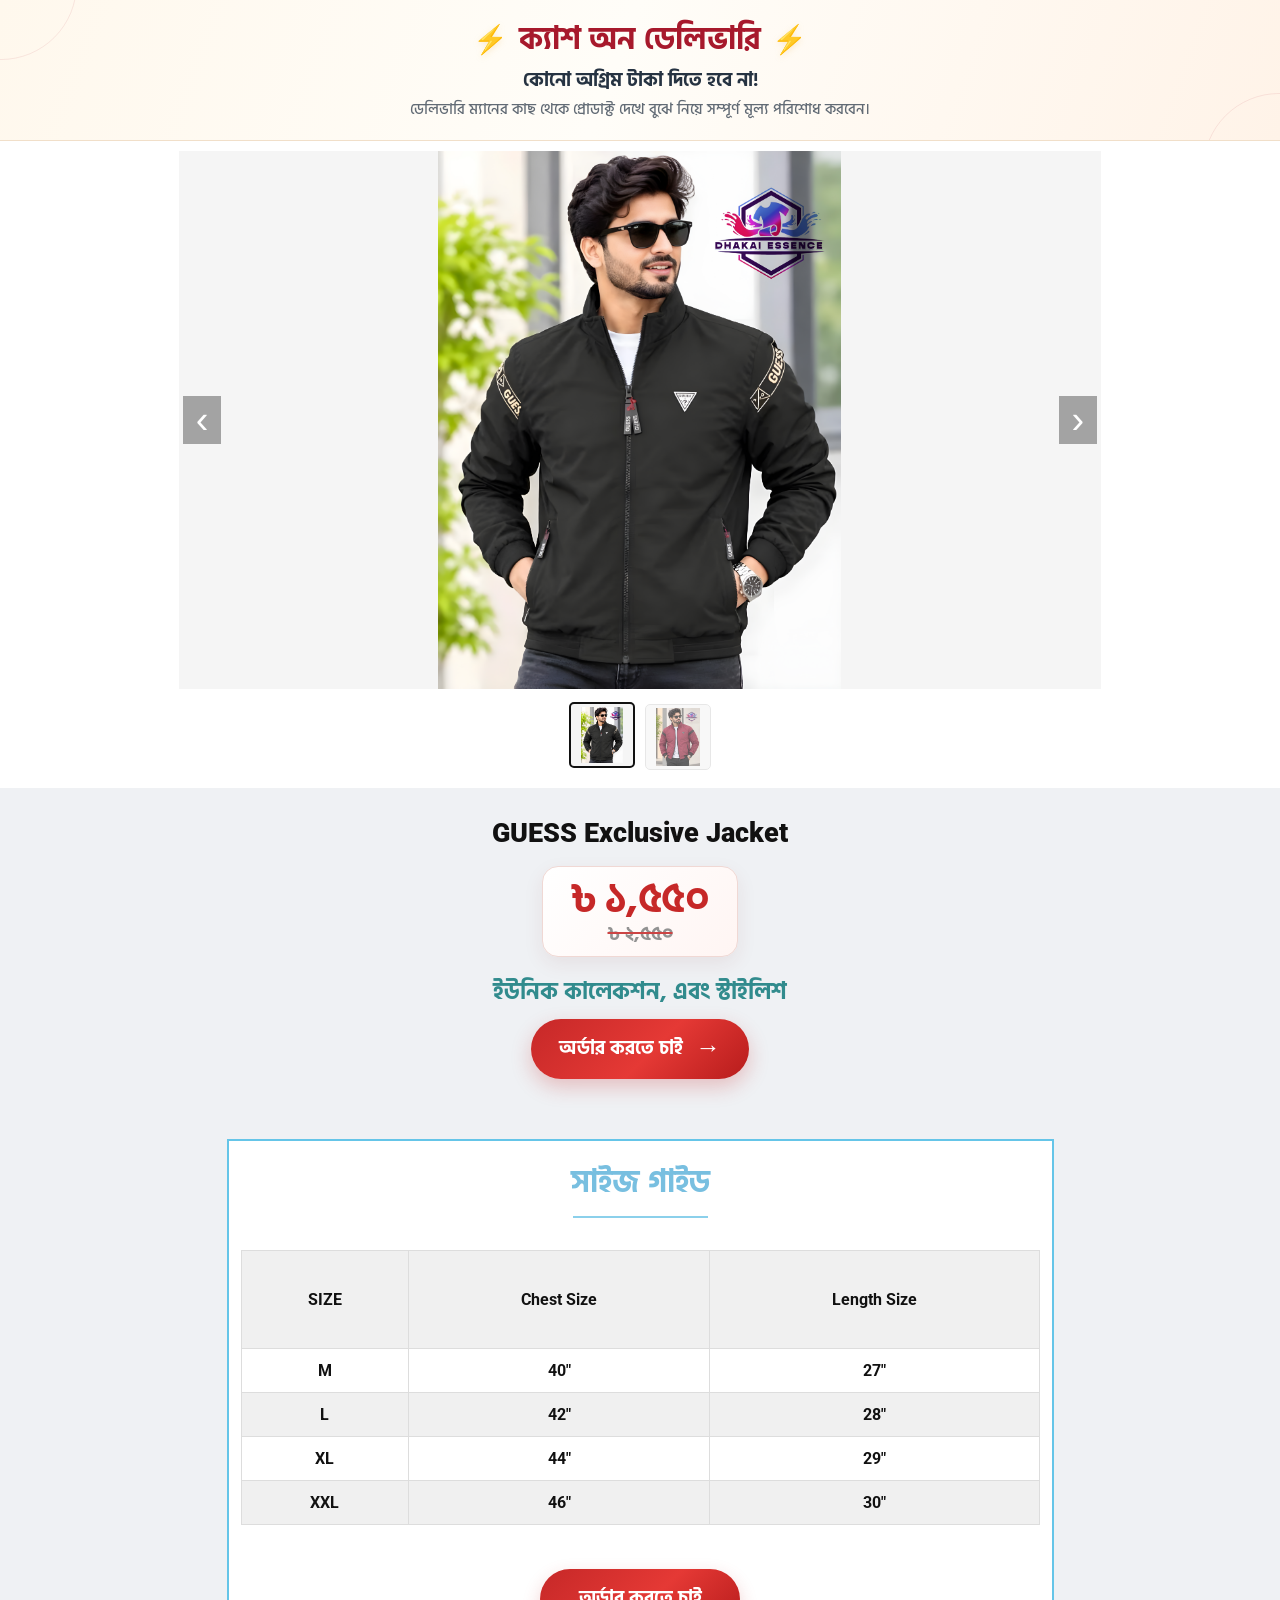
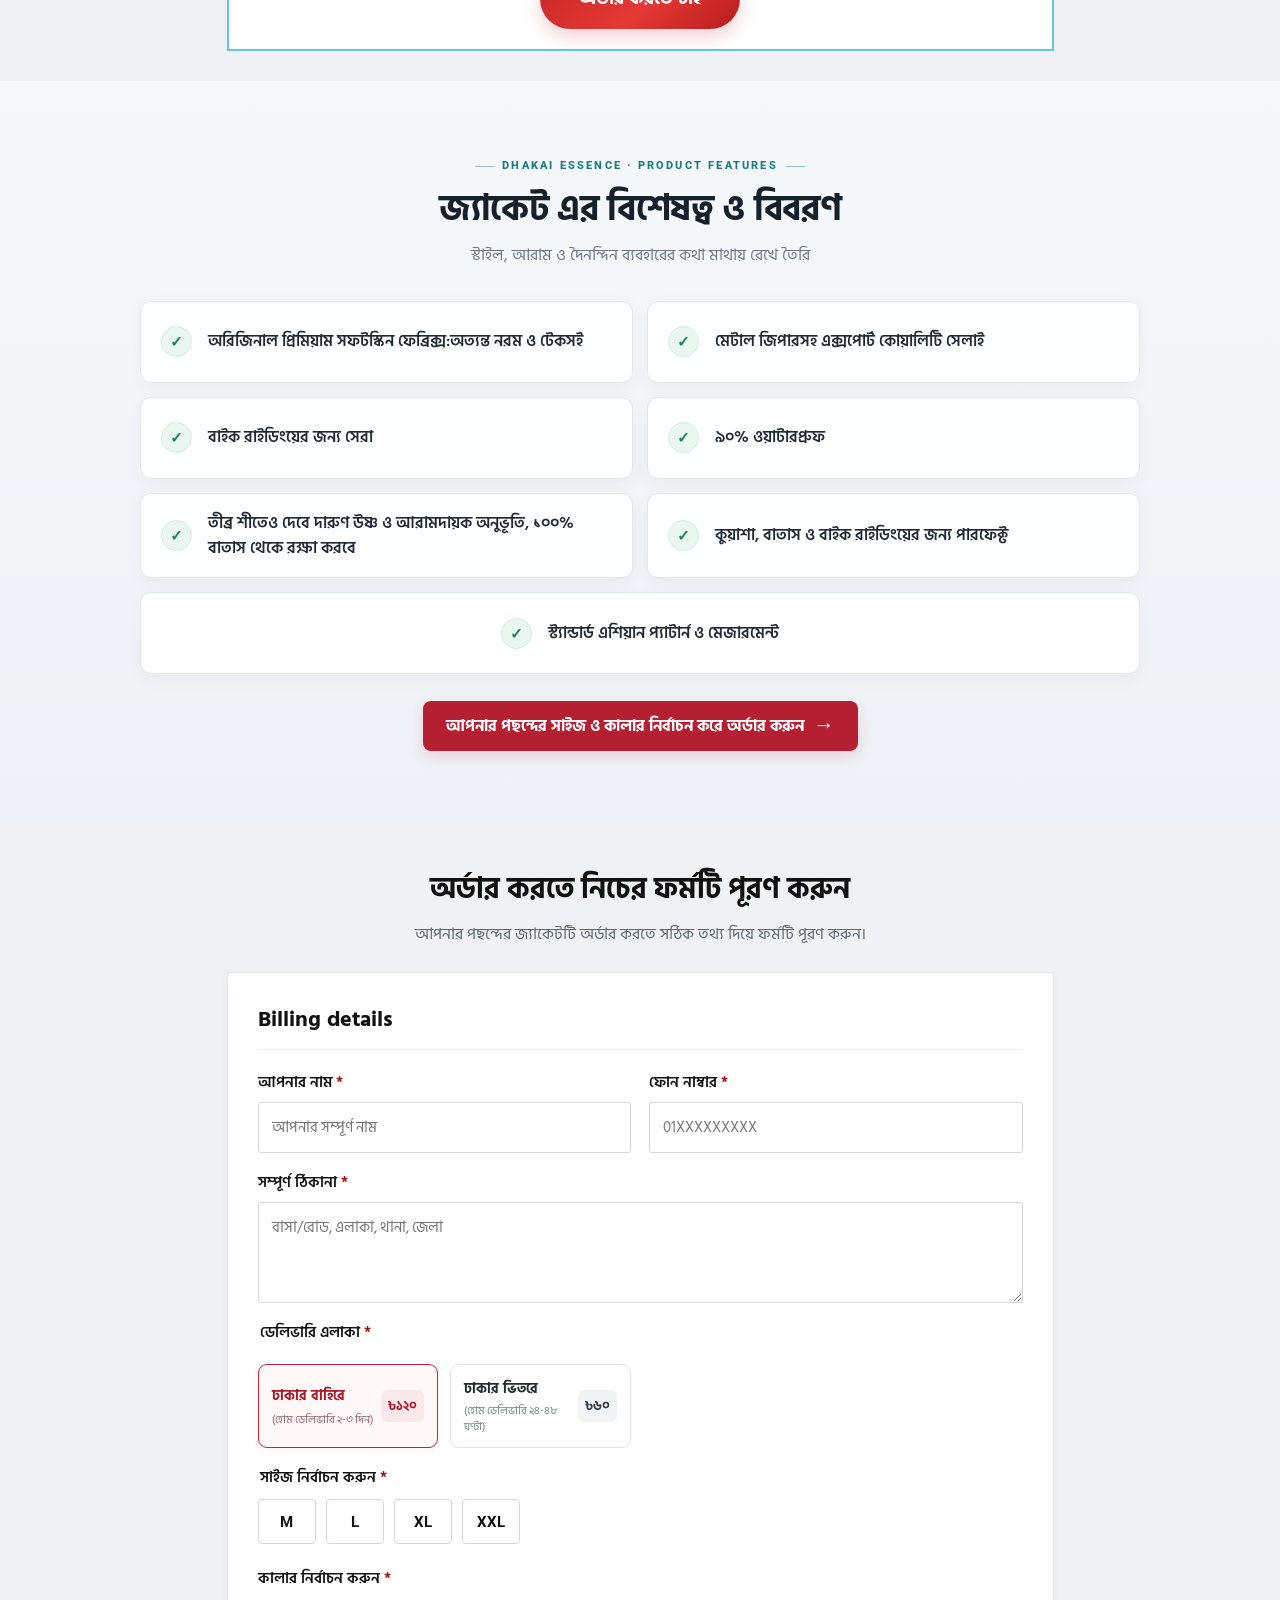
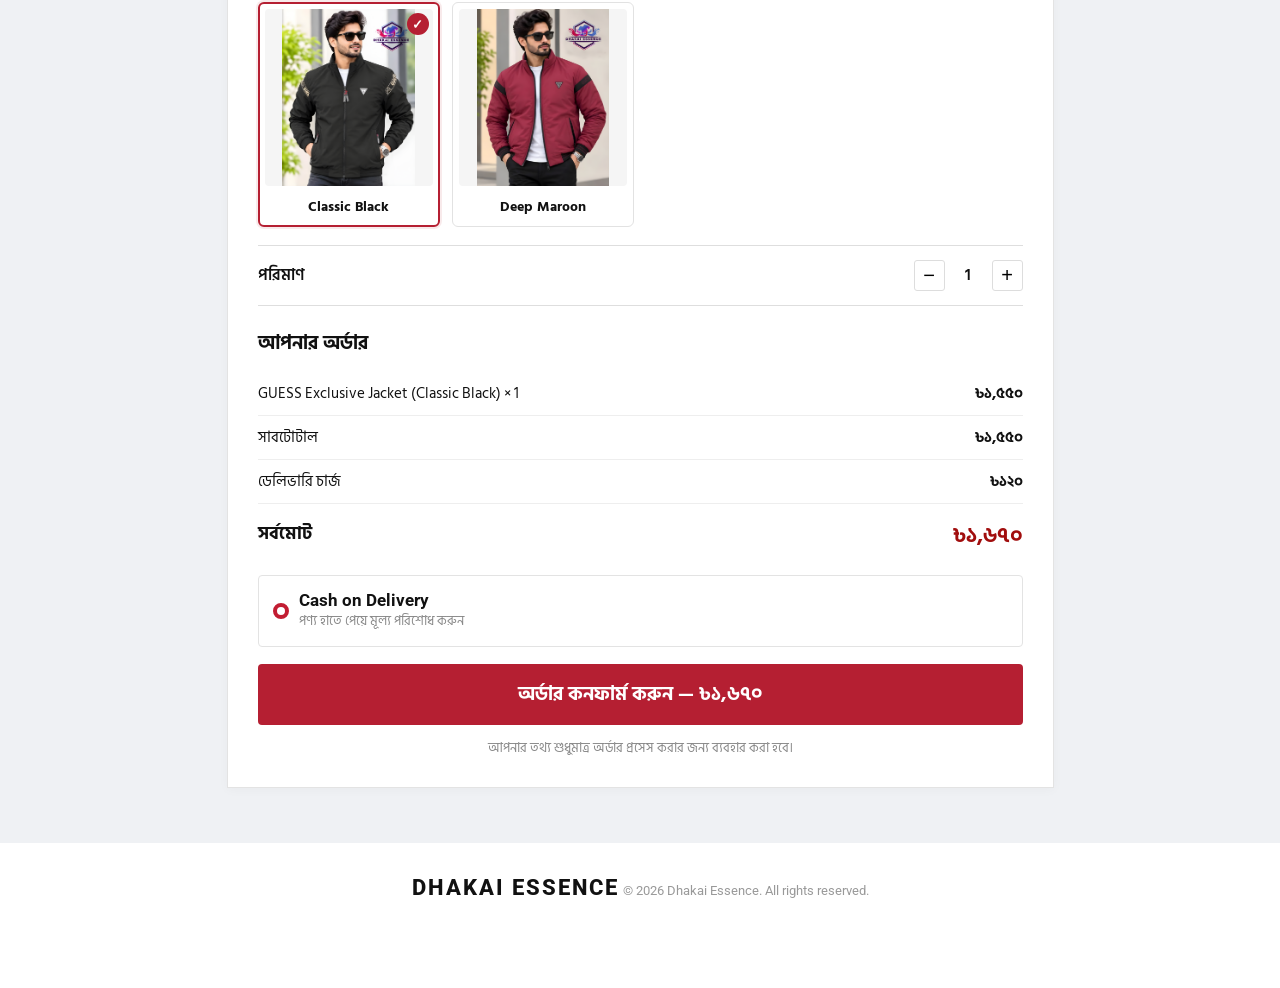
==== index.html @ 130ecc45 "Update index.html" ====
<!doctype html>
<html lang="bn">
<head>
  <meta charset="utf-8" />
  <meta name="viewport" content="width=device-width, initial-scale=1, maximum-scale=1, user-scalable=no, viewport-fit=cover" />
  <meta name="theme-color" content="#ffffff" />
  <meta name="description" content="Shop the Winter Half Zipper Style Jacket from DHAKAI ESSENCE. Stylish, lightweight winter wear with Cash on Delivery across Bangladesh." />
  <meta name="author" content="DHAKAI ESSENCE" />
  <meta name="application-name" content="DHAKAI ESSENCE" />
  <meta property="og:type" content="website" />
  <meta property="og:site_name" content="DHAKAI ESSENCE" />
  <meta property="og:title" content="Winter Jacket | DHAKAI ESSENCE" />
  <meta property="og:description" content="Stylish Winter Half Zipper Jacket — Cash on Delivery Across Bangladesh." />
  <meta property="og:url" content="https://dhakai-essence-jacket-order.vercel.app/" />
  <meta property="og:image" content="https://dhakai-essence-jacket-order.vercel.app/jacket-black.jpg" />
  <meta property="og:image:secure_url" content="https://dhakai-essence-jacket-order.vercel.app/jacket-black.jpg" />
  <meta property="og:image:type" content="image/jpeg" />
  <meta property="og:image:alt" content="DHAKAI ESSENCE Winter Half Zipper Jacket in Classic Black" />
  <meta name="twitter:card" content="summary_large_image" />
  <meta name="twitter:title" content="Winter Jacket | DHAKAI ESSENCE" />
  <meta name="twitter:description" content="Stylish Winter Half Zipper Jacket — Cash on Delivery Across Bangladesh." />
  <meta name="twitter:image" content="https://dhakai-essence-jacket-order.vercel.app/jacket-black.jpg" />
  <title>Winter Jacket | DHAKAI ESSENCE</title>
  <link rel="preconnect" href="https://fonts.googleapis.com" />
  <link rel="preconnect" href="https://fonts.gstatic.com" crossorigin />
  <link rel="stylesheet" href="/styles.css" />
</head>
<body>
  <main class="page-shell">
    <section class="cod-banner" aria-label="ক্যাশ অন ডেলিভারি">
      <div class="cod-banner-inner">
        <div class="cod-banner-title"><span aria-hidden="true">⚡</span><strong>ক্যাশ অন ডেলিভারি</strong><span aria-hidden="true">⚡</span></div>
        <p>কোনো অগ্রিম টাকা দিতে হবে না!</p>
        <p class="cod-banner-description">ডেলিভারি ম্যানের কাছ থেকে প্রোডাক্ট দেখে বুঝে নিয়ে সম্পূর্ণ মূল্য পরিশোধ করবেন।</p>
      </div>
    </section>
    <section class="hero-gallery" aria-label="জ্যাকেটের ছবি">
      <div class="gallery-window">
        <div class="gallery-track" id="gallery-track">
          <figure class="gallery-slide"><img src="/jacket-Classic-Black.png" alt="Classic Black Winter Half Zipper Jacket" /><figcaption>Classic Black</figcaption></figure>
          <figure class="gallery-slide"><img src="/jacket-Deep-Maroon.png" alt="Deep Maroon Winter Half Zipper Jacket" /><figcaption>Deep Maroon</figcaption></figure>
        </div>
        <button class="gallery-arrow prev" id="gallery-prev" type="button" aria-label="আগের ছবি">‹</button>
        <button class="gallery-arrow next" id="gallery-next" type="button" aria-label="পরের ছবি">›</button>
      </div>
      <div class="gallery-dots" id="gallery-dots" aria-label="ছবি নির্বাচন">
        <button type="button" data-slide="1" aria-label="Classic Black ছবি"><img src="/jacket-Classic-Black.png" alt="Classic Black jacket thumbnail"></button>
        <button type="button" data-slide="2" aria-label="Deep Maroon ছবি"><img src="/jacket-Deep-Maroon.png" alt="Deep Maroon jacket thumbnail"></button>
      </div>
    </section>

    <section class="product-title-band">
      <h1>GUESS Exclusive Jacket</h1>
      <div class="price-display" aria-label="প্রতি পিসের মূল্য"><span class="headline-price">৳ ১,৫৫০</span><span class="old-price">৳ ২,৫৫০</span></div>
      <h2>ইউনিক কালেকশন, এবং স্টাইলিশ</h2>
      <a class="reference-button product-order-cta" href="#order">অর্ডার করতে চাই <span aria-hidden="true">→</span></a>
    </section>

    <section class="size-band">
      <div class="size-guide">
        <h2>সাইজ গাইড</h2>
        <div class="table-scroll"><table class="size-table">
          <thead><tr><th>SIZE</th><th>Chest Size</th><th>Length Size</th></tr></thead>
          <tbody><tr><td>M</td><td>40″</td><td>27″</td></tr><tr><td>L</td><td>42″</td><td>28″</td></tr><tr><td>XL</td><td>44″</td><td>29″</td></tr><tr><td>XXL</td><td>46″</td><td>30″</td></tr></tbody>
        </table></div>
        <a class="reference-button" href="#order">অর্ডার করতে চাই</a>
      </div>
    </section>

    <section class="details-band" aria-labelledby="jacket-details-title">
      <div class="details-wrap">
        <div class="details-heading">
          <span class="details-eyebrow">DHAKAI ESSENCE · PRODUCT FEATURES</span>
          <h2 id="jacket-details-title">জ্যাকেট এর বিশেষত্ব ও বিবরণ</h2>
          <p>স্টাইল, আরাম ও দৈনন্দিন ব্যবহারের কথা মাথায় রেখে তৈরি</p>
        </div>
        <div class="details-grid">
          <div class="detail-card"><span class="detail-check">✓</span><span>অরিজিনাল প্রিমিয়াম সফটস্কিন ফেব্রিক্স:অত্যন্ত নরম ও টেকসই</span></div>
          <div class="detail-card"><span class="detail-check">✓</span><span>মেটাল জিপারসহ এক্সপোর্ট কোয়ালিটি সেলাই</span></div>
          <div class="detail-card"><span class="detail-check">✓</span><span>বাইক রাইডিংয়ের জন্য সেরা</span></div>
          <div class="detail-card"><span class="detail-check">✓</span><span>৯০% ওয়াটারপ্রুফ</span></div>
          <div class="detail-card"><span class="detail-check">✓</span><span>তীব্র শীতেও দেবে দারুণ উষ্ণ ও আরামদায়ক অনুভূতি, ১০০% বাতাস থেকে রক্ষা করবে</span></div>
          <div class="detail-card"><span class="detail-check">✓</span><span>কুয়াশা, বাতাস ও বাইক রাইডিংয়ের জন্য পারফেক্ট</span></div>
          <div class="detail-card detail-card-wide"><span class="detail-check">✓</span><span>স্ট্যান্ডার্ড এশিয়ান প্যাটার্ন ও মেজারমেন্ট</span></div>
        </div>
        <a class="details-bottom-note details-order-button" href="#order">আপনার পছন্দের সাইজ ও কালার নির্বাচন করে অর্ডার করুন <span aria-hidden="true">→</span></a>
      </div>
    </section>

    <section class="order-section" id="order">
      <div class="order-heading">
        <h2>অর্ডার করতে নিচের ফর্মটি পূরণ করুন</h2>
        <p>আপনার পছন্দের জ্যাকেটটি অর্ডার করতে সঠিক তথ্য দিয়ে ফর্মটি পূরণ করুন।</p>
      </div>
      <form id="order-form" class="order-card">
        <h3 class="form-title">Billing details</h3>
        <div class="form-grid">
          <label>আপনার নাম <em>*</em><input name="customerName" required autocomplete="name" placeholder="আপনার সম্পূর্ণ নাম" /></label>
          <label>ফোন নাম্বার <em>*</em><input name="phone" required inputmode="tel" autocomplete="tel" pattern="[0-9+()\\- ]{8,20}" placeholder="01XXXXXXXXX" /></label>
          <label class="full">সম্পূর্ণ ঠিকানা <em>*</em><textarea name="address" required rows="3" autocomplete="street-address" placeholder="বাসা/রোড, এলাকা, থানা, জেলা"></textarea></label>
          <fieldset class="shipping-choice-field"><legend>ডেলিভারি এলাকা <em>*</em></legend><div class="shipping-choice-options"><label><input type="radio" name="shipping" value="outside" checked required><span><span class="shipping-option-copy">ঢাকার বাহিরে<small>(হোম ডেলিভারি ২-৩ দিন)</small></span><b>৳১২০</b></span></label><label><input type="radio" name="shipping" value="inside"><span><span class="shipping-option-copy">ঢাকার ভিতরে<small>(হোম ডেলিভারি ২৪-৪৮ ঘণ্টা)</small></span><b>৳৬০</b></span></label></div></fieldset>
          <fieldset class="size-choice-field"><legend>সাইজ নির্বাচন করুন <em>*</em></legend><div class="size-choice-options"><label><input type="radio" name="size" value="M" required><span>M</span></label><label><input type="radio" name="size" value="L"><span>L</span></label><label><input type="radio" name="size" value="XL"><span>XL</span></label><label><input type="radio" name="size" value="XXL"><span>XXL</span></label></div></fieldset>
        </div>
        <div class="color-picker">
          <div class="field-title">কালার নির্বাচন করুন <em>*</em></div>
          <div class="color-options color-image-options">
            <label class="color-option"><input type="radio" name="color" value="Black" checked /><span class="color-image"><img src="/jacket-Classic-Black.png" alt="Classic Black jacket"></span><b>Classic Black</b></label>
            <label class="color-option"><input type="radio" name="color" value="Red" /><span class="color-image"><img src="/jacket-Deep-Maroon.png" alt="Deep Maroon jacket"></span><b>Deep Maroon</b></label>
          </div>
        </div>
        <div class="quantity-row"><span>পরিমাণ</span><div class="quantity-control"><button type="button" id="minus" aria-label="কমিয়ে দিন">−</button><output id="quantity">1</output><button type="button" id="plus" aria-label="বাড়িয়ে দিন">+</button></div></div>
        <div class="summary">
          <h3>আপনার অর্ডার</h3>
          <div class="summary-row"><span id="summary-product">GUESS Exclusive Jacket (Classic Black) × 1</span><b id="subtotal">৳১,৫৫০</b></div>
          <div class="summary-row"><span>সাবটোটাল</span><b id="subtotal2">৳১,৫৫০</b></div>
          <div class="summary-row"><span>ডেলিভারি চার্জ</span><b id="shipping-cost">৳১২০</b></div>
          <div class="summary-row total"><span>সর্বমোট</span><b id="total">৳১,৬৭০</b></div>
        </div>
        <div class="payment-choice"><span class="radio-dot"></span><div><b>Cash on Delivery</b><small>পণ্য হাতে পেয়ে মূল্য পরিশোধ করুন</small></div></div>
        <button class="submit-button" type="submit" id="submit-button">অর্ডার কনফার্ম করুন — ৳১,৬৭০</button>
        <p class="form-footnote">আপনার তথ্য শুধুমাত্র অর্ডার প্রসেস করার জন্য ব্যবহার করা হবে।</p>
        <div id="form-message" class="form-message" role="status" aria-live="polite"></div>
      </form>
    </section>
    <footer><b>DHAKAI ESSENCE</b> <small>© <span id="year"></span> Dhakai Essence. All rights reserved.</small></footer>
  </main>
  <script src="/script.js" defer></script>
</body>
</html>
---- styles.css ----
@import url('https://fonts.googleapis.com/css2?family=Hind+Siliguri:wght@400;500;600;700;800&family=Noto+Sans+Bengali:wght@400;500;600;700&family=Roboto:wght@400;500;700;900&display=swap');
:root{--ink:#111;--muted:#5f6872;--red:#a10e0e;--green:#5dcc70;--blue:#65c5e8;--gray:#eff1f4;--line:#dedede}
*{box-sizing:border-box}
html{scroll-behavior:smooth;scroll-padding-top:20px}
body{margin:0;color:var(--ink);background:#fff;font-family:'Hind Siliguri',Arial,sans-serif}
.page-shell{width:100%;max-width:1635px;margin:0 auto}
.hero-gallery{background:#fff;padding:10px 14% 18px}
.gallery-window{position:relative;overflow:hidden;width:100%;height:min(42vw,570px);min-height:340px}
.gallery-track{display:flex;width:200%;height:100%;transition:transform .45s ease;will-change:transform}
.gallery-slide{position:relative;flex:0 0 50%;height:100%;margin:0;padding:0 1px;overflow:hidden}
.gallery-slide img{width:100%;height:100%;display:block;object-fit:cover;object-position:center 22%;border:1px solid #d7d7d7}
.gallery-slide figcaption{position:absolute;left:10px;bottom:10px;background:#0008;color:#fff;padding:3px 8px;border-radius:2px;font:12px Arial,sans-serif;opacity:0;transition:opacity .2s}
.gallery-slide:hover figcaption{opacity:1}
.gallery-arrow{position:absolute;top:50%;transform:translateY(-50%);width:38px;height:48px;border:0;background:#0005;color:#fff;font:38px/1 Arial;cursor:pointer;z-index:2}
.gallery-arrow.prev{left:4px}.gallery-arrow.next{right:4px}
.gallery-dots{display:flex;justify-content:center;gap:10px;padding:15px 0 0}
.gallery-dots button{width:66px;height:66px;padding:3px;border:1px solid #ddd;border-radius:5px;background:#fff;cursor:pointer;overflow:hidden;opacity:.68;transition:opacity .2s,border-color .2s,transform .2s}
.gallery-dots button img{width:100%;height:100%;display:block;object-fit:cover;object-position:center 22%;border-radius:3px}
.gallery-dots button.active{opacity:1;border:2px solid #111;transform:translateY(-2px)}
.product-title-band{background:#eff1f4;text-align:center;padding:28px 18px 30px}
.product-title-band h1{font:900 clamp(25px,2.1vw,34px)/1.3 Roboto,'Hind Siliguri',sans-serif;margin:0 0 3px}
.headline-price{font-size:clamp(27px,2.4vw,36px);font-weight:800;color:var(--red);line-height:1.35;margin:0}
.price-display{display:inline-flex;align-items:center;justify-content:center;gap:clamp(12px,2vw,22px);margin:12px auto 16px;padding:10px 22px;background:linear-gradient(135deg,#fff 0%,#fff5f3 100%);border:1px solid #f0d8d4;border-radius:16px;box-shadow:0 7px 20px rgba(130,35,35,.08)}.old-price{font-size:clamp(19px,1.8vw,25px);font-weight:700;color:#929292;text-decoration:line-through;text-decoration-thickness:2px;text-decoration-color:#c44}.headline-price{margin:0;font-size:clamp(32px,3vw,43px);font-weight:900;letter-spacing:-.5px;color:#c62828;line-height:1.15}.product-order-cta{gap:12px;min-width:230px;min-height:62px;padding:14px 30px;border-radius:999px;background:linear-gradient(135deg,#087f48 0%,#13a05d 55%,#087f48 100%);box-shadow:0 8px 18px rgba(8,127,72,.25);font-size:20px;font-weight:800;letter-spacing:.1px;transition:transform .2s ease,box-shadow .2s ease,filter .2s ease}.product-order-cta span{font-size:25px;line-height:1;transition:transform .2s ease}.product-order-cta:hover{background:linear-gradient(135deg,#06683b 0%,#0b8d50 100%);transform:translateY(-3px);box-shadow:0 12px 24px rgba(8,127,72,.32);filter:saturate(1.08)}.product-order-cta:hover span{transform:translateX(4px)}.product-order-cta:focus-visible{outline:3px solid #f4b942;outline-offset:4px}
.product-title-band h2{font-size:23px;color:#318b8d;margin:0 0 8px;font-weight:700}
.product-subtitle{font:700 21px Roboto,Arial,sans-serif;color:#318b8d;margin:0 0 25px}
.reference-button{display:inline-flex;align-items:center;justify-content:center;min-width:200px;min-height:60px;padding:12px 28px;background:var(--green);color:#fff;text-decoration:none;border-radius:5px;font-size:19px;font-weight:700;transition:background .2s}
.reference-button:hover{background:#42b85b}
.features-band{text-align:center;background:#fff;padding:23px 18px 54px;min-height:275px}
.features-band h2{font:700 19px Roboto,'Hind Siliguri',sans-serif;color:#12608d;margin:0 0 75px}
.feature-copy{font:700 18px/1.75 Roboto,'Hind Siliguri',sans-serif;color:#46566a}
.feature-copy p{margin:0}
.size-band{background:#eff1f4;padding:30px 18px}
.size-guide{max-width:827px;margin:0 auto;background:#fff;border:2px solid var(--blue);padding:16px 12px 20px;text-align:center}
.size-guide h2,.details-band>h2{font-size:31px;color:#78bfe0;text-align:center;margin:0 0 32px;font-weight:800}
.size-guide h2:after{content:"";display:block;width:135px;height:2px;background:#8bd0eb;margin:8px auto 0}
.table-scroll{width:100%;overflow-x:auto}
.size-table{width:100%;border-collapse:collapse;text-align:left;font:700 16px Roboto,Arial,sans-serif}
.size-table th{text-align:center;background:#f0f0f0;height:98px}
.size-table td,.size-table th{border:1px solid #ddd;padding:12px 9px}
.size-table tbody tr:nth-child(even){background:#f0f0f0}
.size-guide .reference-button{margin-top:44px}
.details-band{background:#eff1f4;padding:70px 18px 60px}
.details-band>h2{margin-bottom:28px}
.details-content{max-width:820px;margin:auto;background:#fff;padding:25px 30px;font-size:17px;line-height:1.9}
.detail-line{padding:5px 0;border-bottom:1px solid #eee}
.details-content p{margin:18px 0 0}
.order-section{background:#eff1f4;padding:45px 18px 55px}
.order-heading{text-align:center;max-width:800px;margin:0 auto 25px}
.order-heading h2{font-size:29px;margin:0 0 8px}
.order-heading p{font-size:16px;color:#5d6875;margin:0}
.order-card{max-width:827px;margin:auto;background:#fff;border:1px solid #e3e3e3;padding:28px 30px;box-shadow:0 2px 10px #00000008}
.form-title{font-size:22px;margin:0 0 20px;border-bottom:1px solid #eee;padding-bottom:12px}
.form-grid{display:grid;grid-template-columns:1fr 1fr;gap:17px 18px}
.form-grid label{font-size:15px;font-weight:600}
.form-grid em,.field-title em{color:var(--red);font-style:normal}
.form-grid input,.form-grid textarea,.form-grid select{display:block;width:100%;margin-top:7px;border:1px solid #d6d6d6;border-radius:3px;padding:12px 13px;font:15px 'Hind Siliguri',sans-serif;background:#fff;color:#222;outline:none}
.form-grid input:focus,.form-grid textarea:focus,.form-grid select:focus{border-color:#66bfe1;box-shadow:0 0 0 3px #65c5e820}
.form-grid .full{grid-column:1/-1}
.color-picker{margin:22px 0 18px}.field-title{font-weight:600;font-size:15px;margin-bottom:11px}
.color-options{display:grid;grid-template-columns:repeat(4,minmax(0,1fr));gap:12px}
.color-option{position:relative;display:flex;flex-direction:column;align-items:stretch;gap:7px;padding:6px;border:1px solid #e2e2e2;border-radius:6px;background:#fff;font-size:14px;cursor:pointer;text-align:center;transition:border-color .2s,box-shadow .2s}
.color-option input{position:absolute;opacity:0;pointer-events:none}
.color-image{display:block;width:100%;aspect-ratio:1/1.05;overflow:hidden;border-radius:4px;background:#f4f4f4}
.color-image img{width:100%;height:100%;display:block;object-fit:cover;object-position:center 22%}
.color-option b{font-size:14px;padding:2px 0}
.color-option:has(input:checked){border:2px solid #b51f32;padding:5px;box-shadow:0 0 0 2px #b51f3218}
.color-option:has(input:checked):after{content:"✓";position:absolute;top:9px;right:9px;width:22px;height:22px;border-radius:50%;display:grid;place-items:center;background:#b51f32;color:#fff;font:700 13px Arial}
.quantity-row{display:flex;align-items:center;justify-content:space-between;border-top:1px solid var(--line);border-bottom:1px solid var(--line);padding:14px 0;font-weight:600}
.quantity-control{display:flex;align-items:center;gap:16px}.quantity-control button{width:31px;height:31px;border:1px solid #ddd;border-radius:3px;background:#fff;font-size:20px;cursor:pointer}.quantity-control output{min-width:15px;text-align:center}
.summary{margin-top:22px}.summary h3{font-size:19px;margin:0 0 13px}.summary-row{display:flex;justify-content:space-between;gap:14px;padding:9px 0;border-bottom:1px solid #eee;font-size:15px}.summary-row b{white-space:nowrap}.summary-row.total{font-size:18px;font-weight:700;border:0;padding-top:15px}.summary-row.total b{color:var(--red);font-size:21px}
.payment-choice{display:flex;gap:10px;align-items:center;border:1px solid #e3e3e3;border-radius:4px;padding:14px;margin:13px 0 17px}.radio-dot{width:16px;height:16px;border:4px solid #c21d32;border-radius:50%}.payment-choice b,.payment-choice small{display:block}.payment-choice b{font:700 17px Roboto,Arial,sans-serif}.payment-choice small{color:#888;font-size:13px}
.submit-button{width:100%;background:#b51f32;color:#fff;border:0;border-radius:4px;padding:15px 20px;font:700 19px 'Hind Siliguri',sans-serif;cursor:pointer}.submit-button:hover{background:#97182a}.submit-button:disabled{opacity:.65;cursor:wait}
.form-footnote{text-align:center;color:#888;font-size:13px;margin:12px 0 0}
.form-message{display:none;padding:12px;border-radius:4px;margin-top:14px;font-size:15px}.form-message.show{display:block}.form-message.success{background:#eaf7ef;color:#176c3b}.form-message.error{background:#fff0f0;color:#a51c2b}
footer{text-align:center;padding:32px 15px 85px;background:#fff}footer>b{font:800 22px Roboto,Arial,sans-serif;letter-spacing:2px}footer p{margin:7px 0;color:#777;font-size:18px}footer small{color:#999;font:13px Roboto,Arial,sans-serif}
.mobile-order-bar{display:none}
@media(max-width:760px){
 .hero-gallery{padding:8px 0 12px}.gallery-track{width:200%}.gallery-slide{flex-basis:50%;padding:0}.gallery-window{height:118vw;min-height:0;max-height:620px}.gallery-slide img{object-position:center 20%}.gallery-arrow{width:32px;height:42px;font-size:32px}
 .product-title-band{padding:24px 13px 27px}.product-title-band h1{font-size:25px}.headline-price{font-size:29px}.product-title-band h2{font-size:20px}.product-subtitle{font-size:19px;margin-bottom:20px}.reference-button{min-width:185px;min-height:55px;font-size:18px}
 .features-band{padding:22px 14px 38px;min-height:235px}.features-band h2{font-size:17px;margin-bottom:58px}.feature-copy{font-size:16px}
 .size-band{padding:24px 12px}.size-guide{padding:15px 8px 18px}.size-guide h2,.details-band>h2{font-size:27px;margin-bottom:25px}.size-table{font-size:14px}.size-table th{height:75px}.size-table td,.size-table th{padding:11px 8px}
 .size-guide .reference-button{margin-top:30px}.details-band{padding:42px 13px}.details-content{padding:18px 16px;font-size:15px}
 .order-section{padding:36px 13px 45px}.order-heading h2{font-size:24px}.order-card{padding:20px 15px}.form-grid{grid-template-columns:1fr;gap:14px}.form-grid .full{grid-column:auto}.color-options{gap:12px 14px}
 .mobile-order-bar{position:fixed;z-index:10;bottom:0;left:0;right:0;display:flex;justify-content:space-between;align-items:center;gap:10px;background:#b51f32;color:#fff;text-decoration:none;padding:8px 14px;font-size:14px;line-height:1.35;font-weight:700;box-shadow:0 -3px 12px #0000001a}.mobile-order-bar strong{font:700 14px Roboto,Arial,sans-serif;white-space:nowrap}
}

/* Restored jacket details feature-card design */
.details-band{background:#f1f3f6;padding:62px 18px 66px}
.details-wrap{max-width:900px;margin:0 auto}
.details-heading{text-align:center;margin:0 auto 30px}
.details-eyebrow{display:inline-block;color:#318b8d;font:700 11px/1.4 Roboto,Arial,sans-serif;letter-spacing:2px;margin-bottom:9px}
.details-heading>h2{font-size:clamp(27px,3vw,34px);line-height:1.25;color:#222;margin:0 0 8px;font-weight:800}
.details-heading>p{color:#75808b;font-size:15px;margin:0}
.details-grid{display:grid;grid-template-columns:repeat(2,minmax(0,1fr));gap:13px}
.detail-card{display:flex;align-items:center;gap:13px;min-height:68px;background:#fff;border:1px solid #e5e9ed;border-radius:7px;padding:15px 17px;box-shadow:0 4px 14px #1b29330a;font-size:16px;font-weight:600;line-height:1.5;transition:transform .2s ease,box-shadow .2s ease}
.detail-card:hover{transform:translateY(-2px);box-shadow:0 7px 18px #1b293315}
.detail-check{flex:0 0 27px;width:27px;height:27px;display:inline-flex;align-items:center;justify-content:center;border-radius:50%;background:#e7f6ee;color:#23965b;font:700 15px Arial,sans-serif}
.detail-card-wide{grid-column:1/-1}
.details-bottom-note{text-align:center;color:#318b8d;font-size:14px;font-weight:600;margin:25px 0 0}
@media(max-width:760px){
 .details-band{padding:42px 14px 48px}
 .details-heading{margin-bottom:22px}
 .details-heading>p{font-size:14px}
 .details-grid{grid-template-columns:1fr;gap:10px}
 .detail-card{min-height:60px;padding:13px 14px;font-size:15px}
 .detail-card-wide{grid-column:auto}
 .details-bottom-note{font-size:13px;margin-top:19px}
}

/* Product size selector cards */
.size-choice-field{grid-column:1/-1;min-width:0;margin:0;padding:0;border:0}
.size-choice-field legend{font-size:15px;font-weight:600;margin-bottom:9px}
.size-choice-field em{color:var(--red);font-style:normal}
.size-choice-options{display:flex;flex-wrap:wrap;gap:10px}
.size-choice-options label{cursor:pointer}
.size-choice-options input{position:absolute;opacity:0;pointer-events:none}
.size-choice-options span{display:grid;place-items:center;min-width:58px;height:45px;padding:0 13px;border:1px solid #d8d8d8;border-radius:4px;background:#fff;font:700 15px Roboto,Arial,sans-serif;transition:.2s}
.size-choice-options input:checked+span{border:2px solid #b51f32;background:#fff7f7;color:#a7192c}
.size-choice-options input:focus-visible+span{outline:3px solid #65c5e855;outline-offset:2px}
@media(max-width:760px){.size-choice-field{grid-column:auto}.size-choice-options span{min-width:55px;height:43px}}


/* Show complete product photos without cropping */
.gallery-window{background:#f5f5f5}
.gallery-slide{background:#f5f5f5}
.gallery-slide img{object-fit:contain;object-position:center;border:0}
.gallery-dots button{background:#f5f5f5}
.gallery-dots button img{object-fit:contain;object-position:center}
.color-image{background:#f5f5f5}
.color-image img{object-fit:contain;object-position:center}


/* Center all product/design copy while keeping the order form layout unchanged */
.features-band,
.features-band h2,
.feature-copy,
.feature-copy p,
.size-guide,
.size-guide h2,
.size-table th,
.size-table td,
.details-heading,
.details-heading > h2,
.details-heading > p,
.detail-card,
.details-bottom-note,
footer {
  text-align: center;
}
.detail-card {
  justify-content: center;
}


/* Order call-to-action in the product details section */
.details-order-button{
  display:flex;
  align-items:center;
  justify-content:center;
  gap:10px;
  width:max-content;
  max-width:100%;
  margin:25px auto 0;
  padding:14px 25px;
  border-radius:6px;
  background:#b51f32;
  color:#fff;
  text-decoration:none;
  font-size:16px;
  font-weight:700;
  line-height:1.5;
  box-shadow:0 4px 12px #b51f3228;
  transition:background .2s ease,transform .2s ease,box-shadow .2s ease;
}
.details-order-button:hover{
  background:#97182a;
  color:#fff;
  transform:translateY(-2px);
  box-shadow:0 7px 16px #b51f3233;
}
.details-order-button:focus-visible{
  outline:3px solid #65c5e8;
  outline-offset:3px;
}
.details-order-button span{font-size:21px;line-height:1}
@media(max-width:760px){
  .details-order-button{width:100%;padding:13px 15px;font-size:15px}
}


/* Improve readability of Bengali delivery-area options and shipping prices */
.form-grid select[name="shipping"],
.form-grid select[name="shipping"] option {
  font-family: 'Noto Sans Bengali', 'Hind Siliguri', sans-serif;
  font-size: 16px;
  font-weight: 600;
  font-variant-numeric: lining-nums;
}

/* Responsive layout hardening: phones, small phones, tablets and desktops */
img, video, svg { max-width:100%; }
.page-shell, main, section, .order-card, .size-guide, .details-wrap { min-width:0; }
body { overflow-x:hidden; }
button, input, textarea, select { max-width:100%; }
.form-grid input, .form-grid textarea, .form-grid select { min-width:0; }
.details-order-button { box-sizing:border-box; white-space:normal; overflow-wrap:anywhere; }
.summary-row > span { min-width:0; overflow-wrap:anywhere; }
.summary-row > b { flex:0 0 auto; }
.mobile-order-bar { box-sizing:border-box; padding-bottom:calc(8px + env(safe-area-inset-bottom, 0px)); }

@media (max-width:760px) {
  .hero-gallery { padding:6px 0 10px; }
  .gallery-window { height:clamp(260px, 105vw, 560px); max-height:none; }
  .gallery-slide img { width:100%; height:100%; object-fit:contain; }
  .gallery-dots { gap:8px; padding-top:10px; }
  .gallery-dots button { width:clamp(48px, 14vw, 62px); height:clamp(48px, 14vw, 62px); }
  .product-title-band { padding:clamp(18px, 5vw, 26px) 14px; }
  .product-title-band h1 { font-size:clamp(21px, 6vw, 27px); overflow-wrap:anywhere; }
  .headline-price { font-size:clamp(25px, 7vw, 31px); }
  .product-title-band h2 { font-size:clamp(17px, 4.8vw, 21px); }
  .product-subtitle { font-size:clamp(16px, 4.5vw, 20px); }
  .reference-button { min-width:0; min-height:48px; max-width:100%; padding:11px 20px; font-size:16px; }
  .features-band { min-height:0; padding:22px 14px 34px; }
  .features-band h2 { margin-bottom:30px; }
  .size-band { padding:20px 10px; }
  .size-guide { width:100%; padding:14px 8px 17px; }
  .size-table { min-width:0; font-size:clamp(12px, 3.5vw, 14px); }
  .size-table th { height:auto; }
  .size-table td, .size-table th { padding:10px 5px; overflow-wrap:anywhere; }
  .details-band { padding:36px 12px 42px; }
  .details-grid { grid-template-columns:minmax(0, 1fr); }
  .detail-card { min-width:0; padding:12px; font-size:14px; overflow-wrap:anywhere; }
  .order-section { padding:30px 10px 42px; }
  .order-heading { padding:0 5px; }
  .order-heading h2 { font-size:clamp(20px, 5.5vw, 25px); line-height:1.4; }
  .order-heading p { font-size:14px; line-height:1.6; }
  .order-card { width:100%; padding:18px 13px; }
  .form-grid { grid-template-columns:minmax(0, 1fr); }
  .form-grid .full, .size-choice-field { grid-column:1 / -1; }
  .color-options { grid-template-columns:repeat(2, minmax(0, 1fr)); gap:10px; }
  .color-option { min-width:0; }
  .color-option b { overflow-wrap:anywhere; }
  .summary-row { gap:8px; font-size:14px; }
  .summary-row.total { font-size:16px; }
  .summary-row.total b { font-size:19px; }
  .submit-button { padding:13px 10px; font-size:17px; }
  footer { padding:26px 12px calc(82px + env(safe-area-inset-bottom, 0px)); }
  .mobile-order-bar { min-height:46px; gap:8px; padding-left:12px; padding-right:12px; font-size:14px; }
}

@media (max-width:380px) {
  .gallery-window { height:100vw; min-height:250px; }
  .gallery-arrow { width:28px; height:38px; font-size:28px; }
  .gallery-dots { gap:6px; }
  .gallery-dots button { width:50px; height:50px; }
  .product-title-band h1 { font-size:21px; }
  .headline-price { font-size:25px; }
  .features-band h2 { font-size:16px; margin-bottom:24px; }
  .feature-copy { font-size:14px; }
  .size-guide h2, .details-band > h2 { font-size:23px; }
  .order-card { padding:16px 11px; }
  .summary-row { font-size:13px; }
  .summary-row.total b { font-size:17px; }
  .mobile-order-bar { font-size:13px; padding-left:10px; padding-right:10px; }
  .mobile-order-bar strong { font-size:13px; }
}

@media (min-width:761px) and (max-width:1024px) {
  .hero-gallery { padding-left:7%; padding-right:7%; }
  .gallery-window { height:48vw; min-height:320px; }
  .order-card, .size-guide { width:min(100%, 827px); }
}

/* Final mobile sticky CTA: compact, centered and proportional */
@media (max-width:760px) {
  .mobile-order-bar {
    left:0 !important;
    right:0 !important;
    bottom:0 !important;
    width:100% !important;
    min-height:0 !important;
    display:flex !important;
    flex-direction:row !important;
    justify-content:center !important;
    align-items:center !important;
    gap:9px !important;
    padding:9px 12px calc(9px + env(safe-area-inset-bottom, 0px)) !important;
    border:0 !important;
    border-radius:0 !important;
    font-size:15px !important;
    line-height:1.25 !important;
    white-space:nowrap !important;
    box-sizing:border-box !important;
  }
  .mobile-order-bar strong {
    display:inline-block !important;
    margin:0 !important;
    padding:0 !important;
    font-size:15px !important;
    line-height:1.25 !important;
    white-space:nowrap !important;
  }
}
@media (max-width:360px) {
  .mobile-order-bar { gap:7px !important; font-size:14px !important; padding-left:8px !important; padding-right:8px !important; }
  .mobile-order-bar strong { font-size:14px !important; }
}

/* Mobile CTA link itself: compact floating button, not a full-width bar */
@media (max-width:760px) {
  a.mobile-order-bar {
    position:fixed !important;
    z-index:1000 !important;
    left:50% !important;
    right:auto !important;
    bottom:calc(12px + env(safe-area-inset-bottom, 0px)) !important;
    transform:translateX(-50%) !important;
    display:inline-flex !important;
    flex-direction:row !important;
    align-items:center !important;
    justify-content:center !important;
    width:max-content !important;
    max-width:calc(100vw - 28px) !important;
    min-height:0 !important;
    height:auto !important;
    gap:8px !important;
    padding:9px 17px !important;
    margin:0 !important;
    border:1px solid #8f1728 !important;
    border-radius:7px !important;
    background:#b51f32 !important;
    color:#fff !important;
    font-family:'Hind Siliguri',sans-serif !important;
    font-size:15px !important;
    font-weight:700 !important;
    line-height:1.25 !important;
    text-align:center !important;
    text-decoration:none !important;
    white-space:nowrap !important;
    box-sizing:border-box !important;
    box-shadow:0 3px 12px #0003 !important;
  }
  a.mobile-order-bar strong {
    display:inline !important;
    flex:0 0 auto !important;
    margin:0 !important;
    padding:0 !important;
    font:700 15px/1.25 Roboto,Arial,sans-serif !important;
    white-space:nowrap !important;
  }
}
@media (max-width:360px) {
  a.mobile-order-bar {
    gap:6px !important;
    padding:8px 13px !important;
    font-size:14px !important;
  }
  a.mobile-order-bar strong { font-size:14px !important; }
}

/* Final viewport and responsive safeguards */
html {
  width: 100%;
  max-width: 100%;
  overflow-x: clip;
  -webkit-text-size-adjust: 100%;
  text-size-adjust: 100%;
}
body, .page-shell {
  width: 100%;
  max-width: 100%;
  min-width: 320px;
}
body { overflow-x: clip; }
@media (max-width: 760px) {
  .page-shell,
  .hero-gallery,
  .product-title-band,
  .size-band,
  .details-band,
  .order-section,
  footer {
    width: 100%;
    max-width: 100%;
  }
  .hero-gallery,
  .product-title-band,
  .size-band,
  .details-band,
  .order-section {
    min-width: 0;
  }
  .gallery-window,
  .gallery-dots,
  .order-card,
  .details-wrap,
  .details-grid,
  .form-grid {
    max-width: 100%;
    min-width: 0;
  }
  .gallery-slide,
  .detail-card,
  .form-grid > *,
  .summary,
  .summary-row {
    min-width: 0;
  }
  .gallery-slide img,
  .color-image img {
    max-width: 100%;
  }
}


/* Premium product-features section refinement */
.details-band {
  background: linear-gradient(180deg, #f6f8fa 0%, #eef2f6 100%);
  padding: clamp(42px, 5.5vw, 68px) 18px clamp(46px, 5.5vw, 70px);
}
.details-wrap {
  width: 100%;
  max-width: 1000px;
  margin-inline: auto;
}
.details-heading {
  max-width: 720px;
  margin: 0 auto 32px;
}
.details-eyebrow {
  display: inline-flex;
  align-items: center;
  gap: 8px;
  margin-bottom: 12px;
  color: #197d83;
  font-size: 11px;
  font-weight: 800;
  letter-spacing: 2.2px;
}
.details-eyebrow::before,
.details-eyebrow::after {
  content: "";
  width: 19px;
  height: 1px;
  background: #8fc8c7;
}
.details-heading > h2 {
  color: #17212b;
  font-size: clamp(27px, 3.2vw, 36px);
  line-height: 1.3;
  letter-spacing: -.35px;
  margin: 0 0 9px;
}
.details-heading > p {
  color: #6c7885;
  font-size: clamp(14px, 1.5vw, 16px);
  line-height: 1.7;
}
.details-grid {
  display: grid;
  grid-template-columns: repeat(2, minmax(0, 1fr));
  gap: 14px;
  align-items: stretch;
}
.detail-card {
  position: relative;
  display: grid;
  grid-template-columns: 34px minmax(0, 1fr);
  align-items: center;
  justify-content: initial;
  gap: 13px;
  min-height: 82px;
  padding: 17px 20px;
  border: 1px solid #e1e7ec;
  border-radius: 11px;
  background: rgba(255,255,255,.96);
  box-shadow: 0 5px 18px rgba(25, 42, 58, .045);
  color: #202a34;
  font-size: 16px;
  font-weight: 600;
  line-height: 1.55;
  text-align: left;
  overflow-wrap: anywhere;
  transition: border-color .2s ease, box-shadow .2s ease, transform .2s ease;
}
.detail-card:hover {
  transform: translateY(-3px);
  border-color: #c7dcdd;
  box-shadow: 0 10px 24px rgba(25, 42, 58, .085);
}
.detail-check {
  width: 31px;
  height: 31px;
  flex: none;
  display: grid;
  place-items: center;
  border: 1px solid #d3eee0;
  border-radius: 50%;
  background: #eaf7f0;
  color: #168653;
  font: 800 15px/1 Arial, sans-serif;
}
.detail-card-wide {
  grid-column: 1 / -1;
  grid-template-columns: 34px minmax(0, max-content);
  justify-content: center;
}
.details-order-button {
  margin-top: 27px;
  min-height: 50px;
  padding: 13px 23px;
  border-radius: 8px;
  box-shadow: 0 5px 15px rgba(181, 31, 50, .16);
}
.details-order-button:hover {
  box-shadow: 0 8px 20px rgba(181, 31, 50, .22);
}
@media (max-width: 760px) {
  .details-band {
    padding: 38px 14px 44px;
  }
  .details-heading {
    margin-bottom: 23px;
  }
  .details-eyebrow {
    font-size: 10px;
    letter-spacing: 1.6px;
    margin-bottom: 10px;
  }
  .details-heading > h2 {
    font-size: clamp(23px, 6.2vw, 29px);
    line-height: 1.35;
  }
  .details-heading > p {
    max-width: 330px;
    margin-inline: auto;
    font-size: 13px;
  }
  .details-grid {
    grid-template-columns: minmax(0, 1fr);
    gap: 10px;
  }
  .detail-card,
  .detail-card-wide {
    grid-column: auto;
    grid-template-columns: 30px minmax(0, 1fr);
    justify-content: initial;
    gap: 11px;
    min-height: 64px;
    padding: 13px 14px;
    border-radius: 9px;
    font-size: 14px;
    line-height: 1.55;
    text-align: left;
  }
  .detail-check {
    width: 28px;
    height: 28px;
    font-size: 14px;
  }
  .details-order-button {
    width: 100%;
    min-height: 48px;
    margin-top: 20px;
    padding: 12px 13px;
    font-size: 14px;
    line-height: 1.5;
  }
}
@media (prefers-reduced-motion: reduce) {
  .detail-card,
  .details-order-button {
    transition: none;
  }
  .detail-card:hover,
  .details-order-button:hover {
    transform: none;
  }
}


/* Prominent cash-on-delivery banner above the product gallery */
.cod-banner {
  position: relative;
  isolation: isolate;
  overflow: hidden;
  padding: 19px 18px 17px;
  text-align: center;
  background: linear-gradient(110deg, #fff8ed 0%, #fffdf8 48%, #fff3e8 100%);
  border-bottom: 1px solid #f1dfc9;
}
.cod-banner::before,
.cod-banner::after {
  content: "";
  position: absolute;
  z-index: -1;
  width: 150px;
  height: 150px;
  border: 1px solid rgba(181, 31, 50, .09);
  border-radius: 50%;
  pointer-events: none;
}
.cod-banner::before { left: -75px; top: -92px; }
.cod-banner::after { right: -75px; bottom: -105px; }
.cod-banner-inner {
  width: min(100%, 900px);
  margin: 0 auto;
}
.cod-banner-title {
  display: flex;
  align-items: center;
  justify-content: center;
  gap: 11px;
  color: #a7192c;
  font-size: clamp(22px, 2.6vw, 31px);
  font-weight: 800;
  line-height: 1.35;
  letter-spacing: .1px;
}
.cod-banner-title span {
  color: #e69a16;
  font-family: Arial, sans-serif;
  font-size: .9em;
  filter: drop-shadow(0 2px 3px rgba(230, 154, 22, .18));
}
.cod-banner-inner > p {
  margin: 6px 0 0;
  color: #263342;
  font-size: clamp(15px, 1.7vw, 19px);
  font-weight: 700;
  line-height: 1.5;
}
.cod-banner-inner > .cod-banner-description {
  max-width: 760px;
  margin: 3px auto 0;
  color: #626b75;
  font-size: clamp(13px, 1.35vw, 15px);
  font-weight: 500;
  line-height: 1.65;
}
@media (max-width: 760px) {
  .cod-banner {
    padding: 15px 15px 14px;
  }
  .cod-banner-title {
    gap: 8px;
    font-size: clamp(21px, 6vw, 26px);
  }
  .cod-banner-inner > p {
    margin-top: 5px;
    font-size: 15px;
  }
  .cod-banner-inner > .cod-banner-description {
    max-width: 390px;
    margin-top: 2px;
    font-size: 13px;
    line-height: 1.55;
  }
}


/* Product price hierarchy and rounded red order CTA */
.product-title-band .price-display {
  flex-direction: column;
  gap: 1px;
  padding: 10px 28px 9px;
}
.product-title-band .headline-price {
  order: 0;
  font-size: clamp(36px, 3.2vw, 46px);
  line-height: 1.12;
}
.product-title-band .old-price {
  order: 1;
  font-size: clamp(16px, 1.5vw, 20px);
  line-height: 1.2;
  color: #929292;
  text-decoration-thickness: 2px;
}
.product-title-band .product-order-cta {
  border-radius: 999px;
  background: linear-gradient(135deg, #c62828 0%, #e53935 55%, #b71c1c 100%);
  box-shadow: 0 8px 20px rgba(198, 40, 40, .25);
}
.product-title-band .product-order-cta:hover {
  background: linear-gradient(135deg, #a7191e 0%, #c62828 100%);
  box-shadow: 0 12px 24px rgba(183, 28, 28, .32);
}
@media (max-width: 760px) {
  .product-title-band .price-display {
    gap: 2px;
    padding: 9px 24px 8px;
  }
  .product-title-band .headline-price {
    font-size: clamp(30px, 8vw, 36px);
  }
  .product-title-band .old-price {
    font-size: 16px;
  }
}


/* Red rounded order button inside the size guide only */
.size-guide > .reference-button {
  border-radius: 999px;
  background: linear-gradient(135deg, #c62828 0%, #e53935 55%, #b71c1c 100%);
  box-shadow: 0 7px 18px rgba(198, 40, 40, .22);
  transition: transform .2s ease, box-shadow .2s ease, background .2s ease;
}
.size-guide > .reference-button:hover {
  background: linear-gradient(135deg, #a7191e 0%, #c62828 100%);
  transform: translateY(-2px);
  box-shadow: 0 10px 22px rgba(183, 28, 28, .3);
}
.size-guide > .reference-button:focus-visible {
  outline: 3px solid #f4b942;
  outline-offset: 4px;
}


/* Delivery area selectable options */
.shipping-choice-field{min-width:0;margin:0;padding:0;border:0}
.shipping-choice-field legend{font-size:15px;font-weight:600;margin-bottom:9px}
.shipping-choice-field em{color:var(--red);font-style:normal}
.shipping-choice-options{display:flex;flex-wrap:wrap;gap:9px;margin-top:7px}
.shipping-choice-options label{flex:1 1 125px;cursor:pointer}
.shipping-choice-options input{position:absolute;opacity:0;pointer-events:none}
.shipping-choice-options span{display:flex;align-items:center;justify-content:space-between;gap:7px;min-height:45px;padding:9px 11px;border:1px solid #d8d8d8;border-radius:4px;background:#fff;font-size:14px;font-weight:600;transition:.2s}
.shipping-choice-options input:checked+span{border:2px solid #b51f32;background:#fff7f7;color:#a7192c;padding:8px 10px}
.shipping-choice-options input:focus-visible+span{outline:3px solid #65c5e855;outline-offset:2px}
.shipping-choice-options b{white-space:nowrap}
@media(max-width:760px){.shipping-choice-field{grid-column:1/-1}}


/* Delivery time helper text */
.shipping-option-copy{display:flex;flex-direction:column;gap:2px}
.shipping-option-copy small{font-size:11px;font-weight:400;line-height:1.35;color:#68717d}
.shipping-choice-options input:checked+span .shipping-option-copy small{color:#8f4a52}


/* Refined delivery selection cards */
.shipping-choice-options{
  display:grid;
  grid-template-columns:repeat(2,minmax(0,1fr));
  gap:12px;
  margin-top:10px;
}
.shipping-choice-options label{min-width:0;flex:none}
.shipping-choice-options label>span{
  min-height:76px;
  height:100%;
  box-sizing:border-box;
  display:flex;
  align-items:center;
  justify-content:space-between;
  gap:8px;
  padding:12px 13px;
  border:1px solid #e1e4e8;
  border-radius:9px;
  background:#fff;
  color:#252a31;
  font-size:14px;
  font-weight:600;
  transition:border-color .18s,background .18s,box-shadow .18s;
}
.shipping-choice-options input:checked+span{
  border:1.5px solid #bd2639;
  padding:12px 13px;
  background:#fff8f8;
  color:#a7192c;
  box-shadow:0 2px 8px #b51f3210;
}
.shipping-choice-options label>span .shipping-option-copy{
  display:flex;
  flex:1;
  min-width:0;
  flex-direction:column;
  align-items:flex-start;
  gap:4px;
  border:0;
  border-radius:0;
  padding:0;
  background:transparent;
  color:inherit;
  font-size:14px;
  font-weight:700;
}
.shipping-choice-options .shipping-option-copy small{
  display:block;
  font-size:11px;
  line-height:1.4;
  font-weight:400;
  color:#77808c;
  white-space:normal;
}
.shipping-choice-options input:checked+span .shipping-option-copy small{color:#98636a}
.shipping-choice-options label>span>b{
  flex-shrink:0;
  padding:5px 7px;
  border-radius:6px;
  background:#f2f3f5;
  color:#333b45;
  font-size:13px;
  font-weight:700;
}
.shipping-choice-options input:checked+span>b{
  background:#fbe8eb;
  color:#a7192c;
}
@media(max-width:420px){
  .shipping-choice-options{gap:8px}
  .shipping-choice-options label>span{min-height:74px;padding:10px 9px;gap:5px}
  .shipping-choice-options input:checked+span{padding:10px 9px}
  .shipping-choice-options label>span .shipping-option-copy{font-size:13px}
  .shipping-choice-options .shipping-option-copy small{font-size:10px}
  .shipping-choice-options label>span>b{font-size:12px;padding:4px 6px}
}
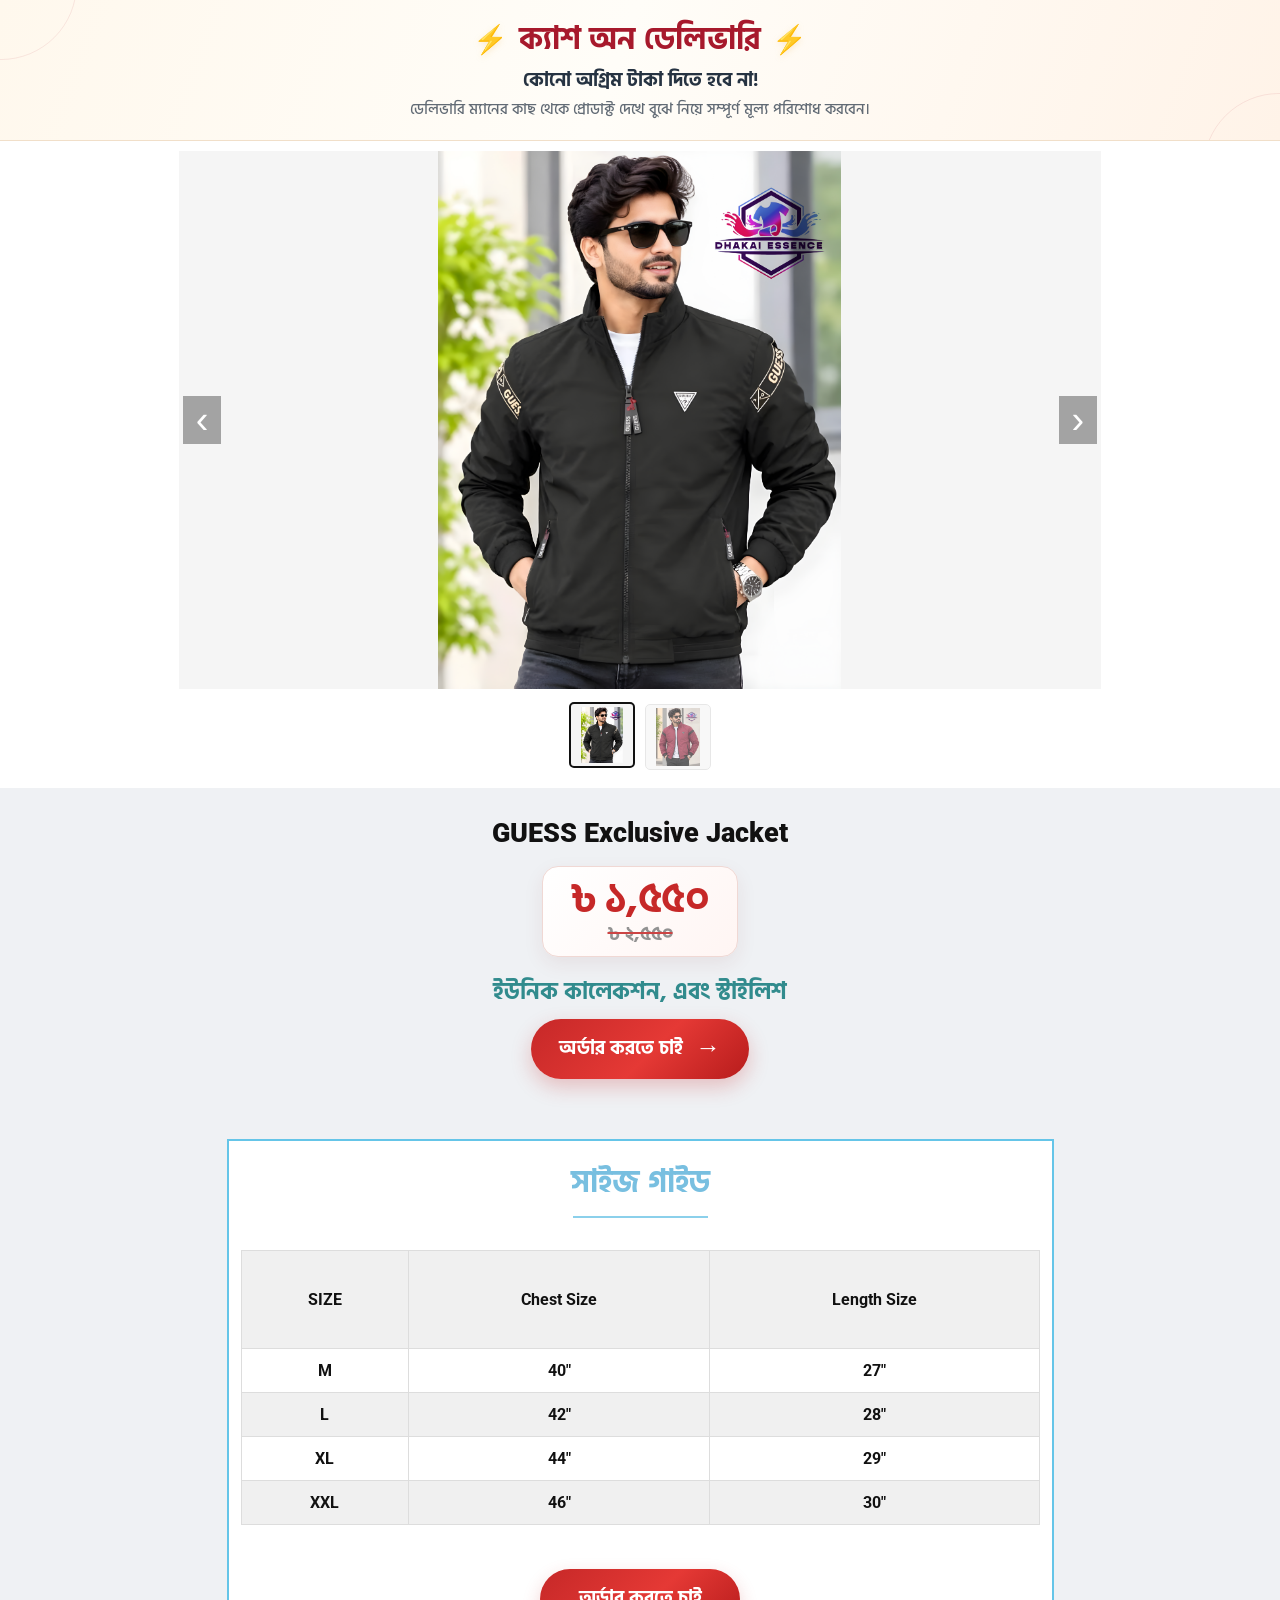
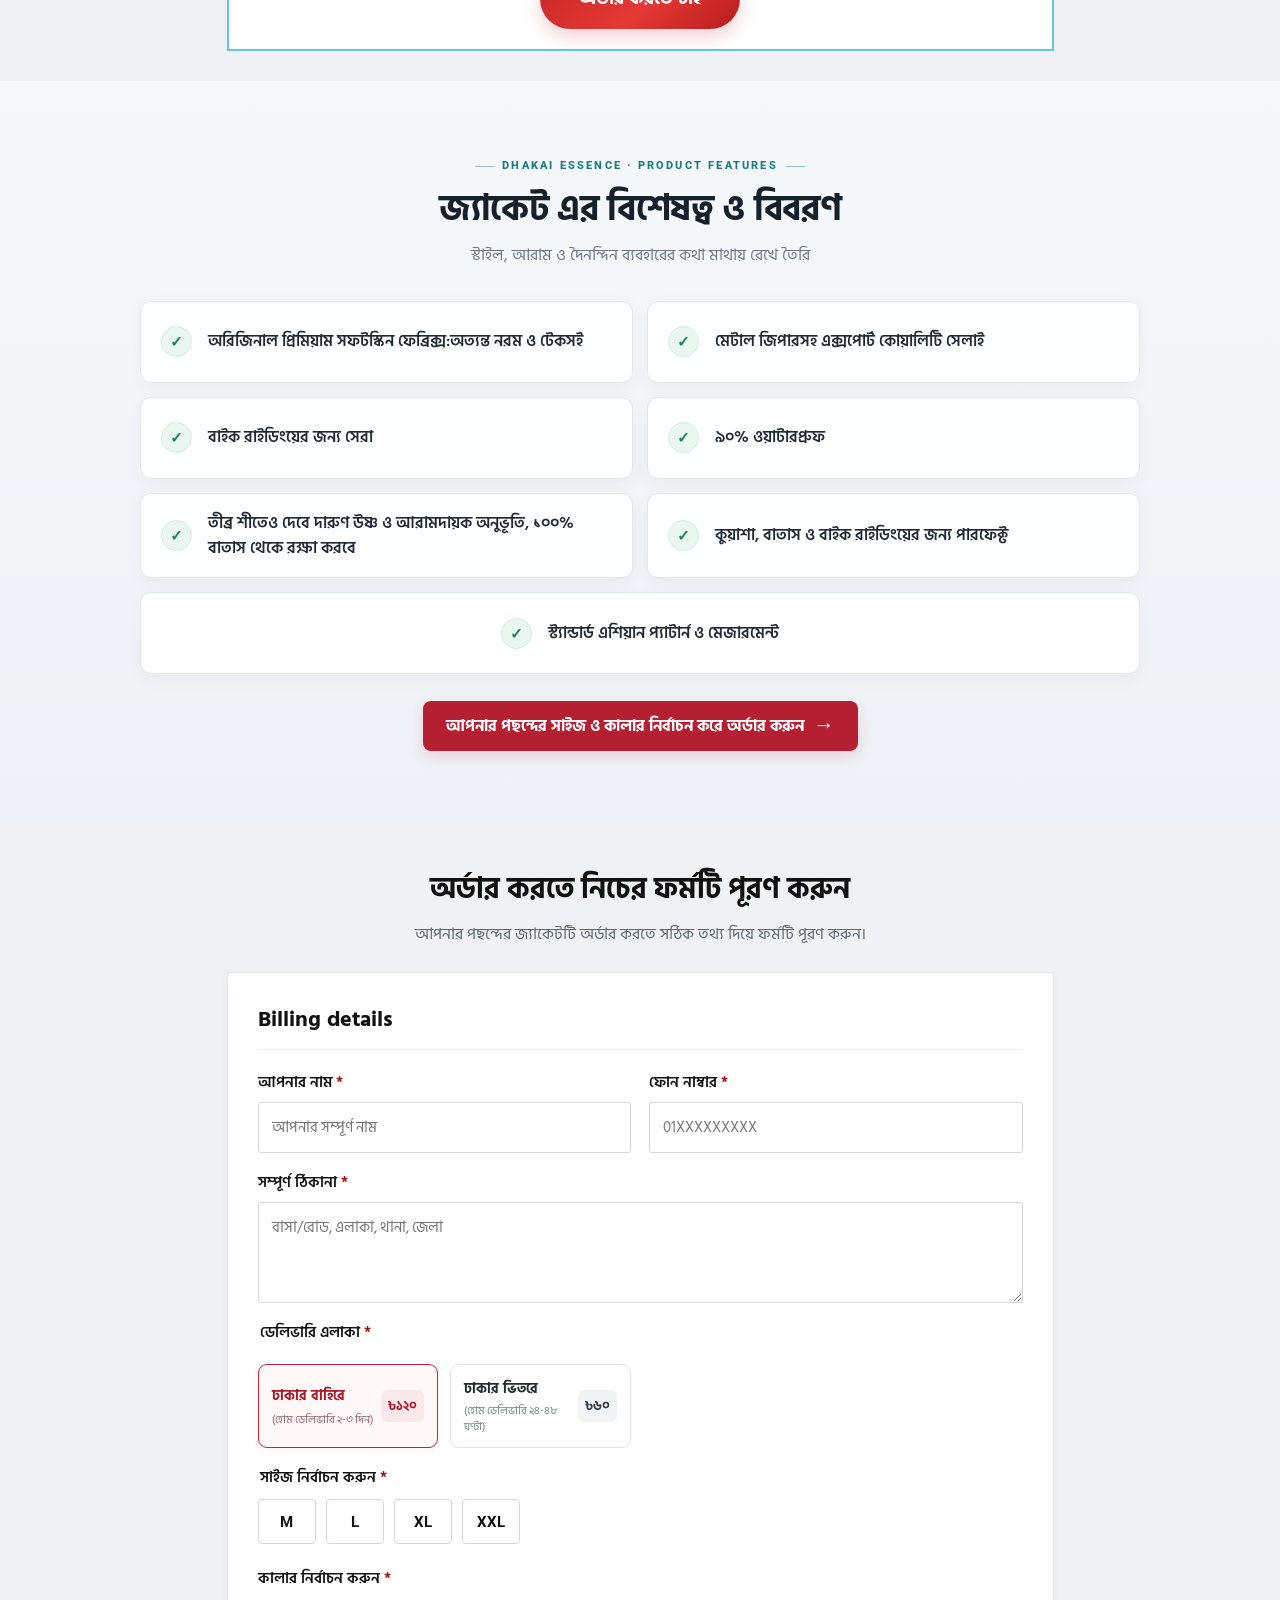
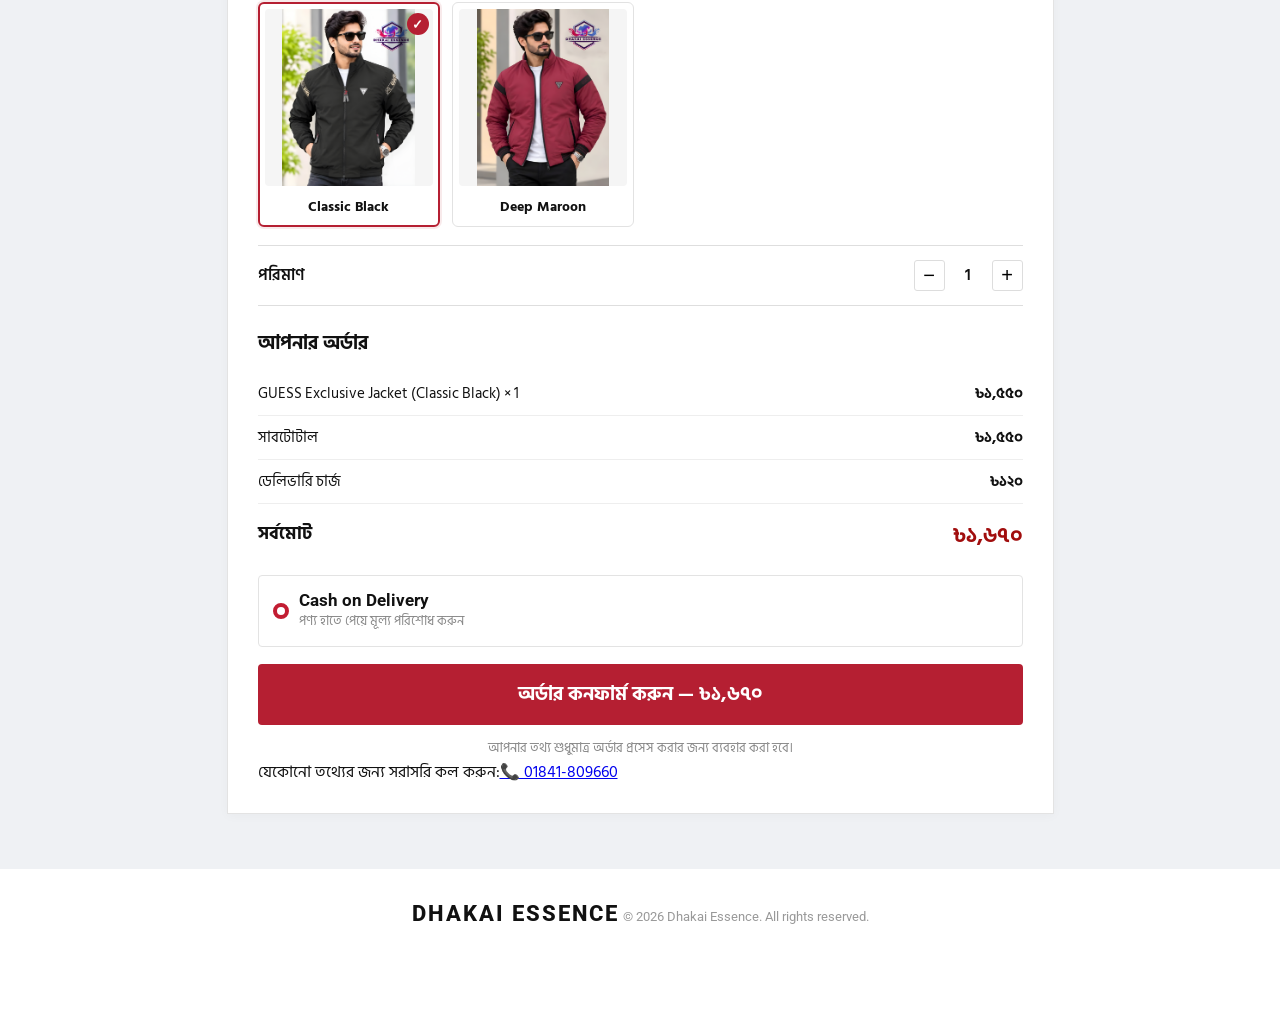
==== commit 9f291427: "Add customer phone contact below privacy note" ====
--- a/index.html
+++ b/index.html
@@ -119,6 +119,7 @@
         <div class="payment-choice"><span class="radio-dot"></span><div><b>Cash on Delivery</b><small>পণ্য হাতে পেয়ে মূল্য পরিশোধ করুন</small></div></div>
         <button class="submit-button" type="submit" id="submit-button">অর্ডার কনফার্ম করুন — ৳১,৬৭০</button>
         <p class="form-footnote">আপনার তথ্য শুধুমাত্র অর্ডার প্রসেস করার জন্য ব্যবহার করা হবে।</p>
+        <div class="order-contact-help"><span>যেকোনো তথ্যের জন্য সরাসরি কল করুন:</span><a href="tel:01841809660">📞 01841-809660</a></div>
         <div id="form-message" class="form-message" role="status" aria-live="polite"></div>
       </form>
     </section>
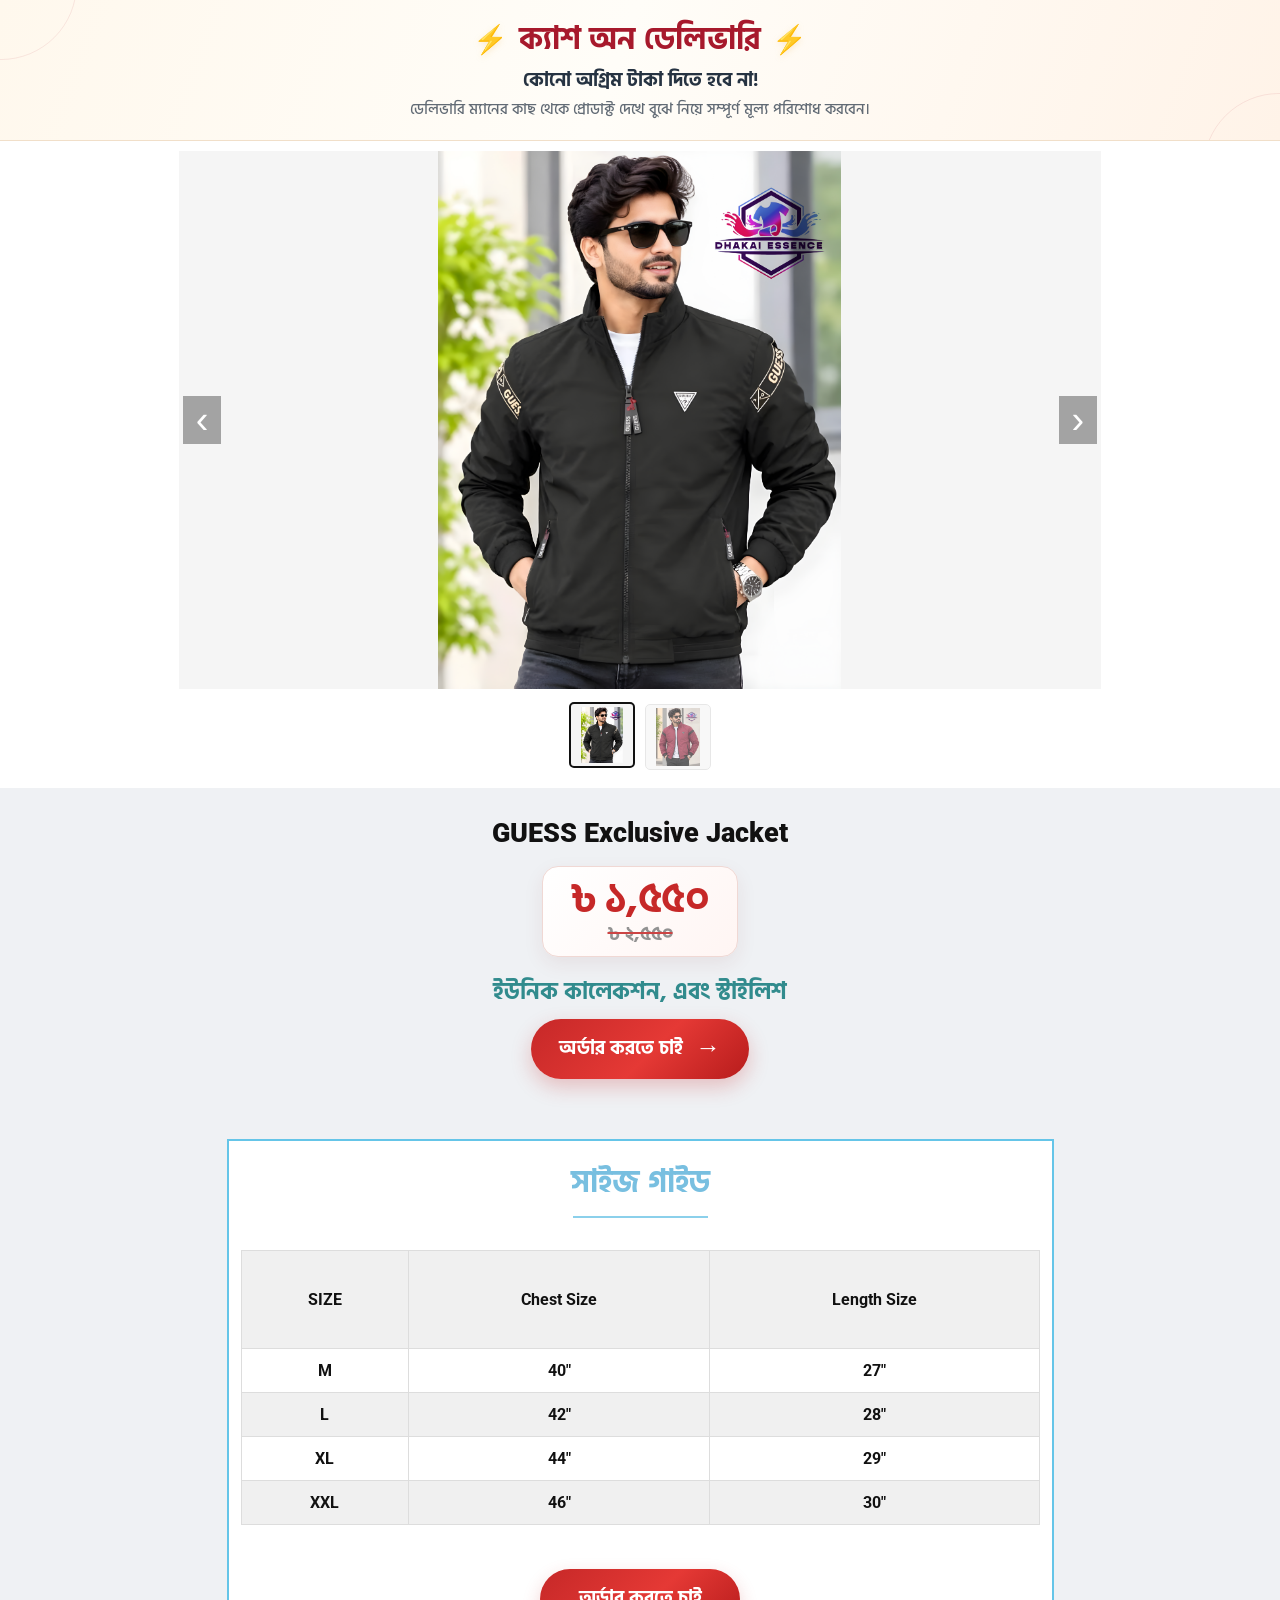
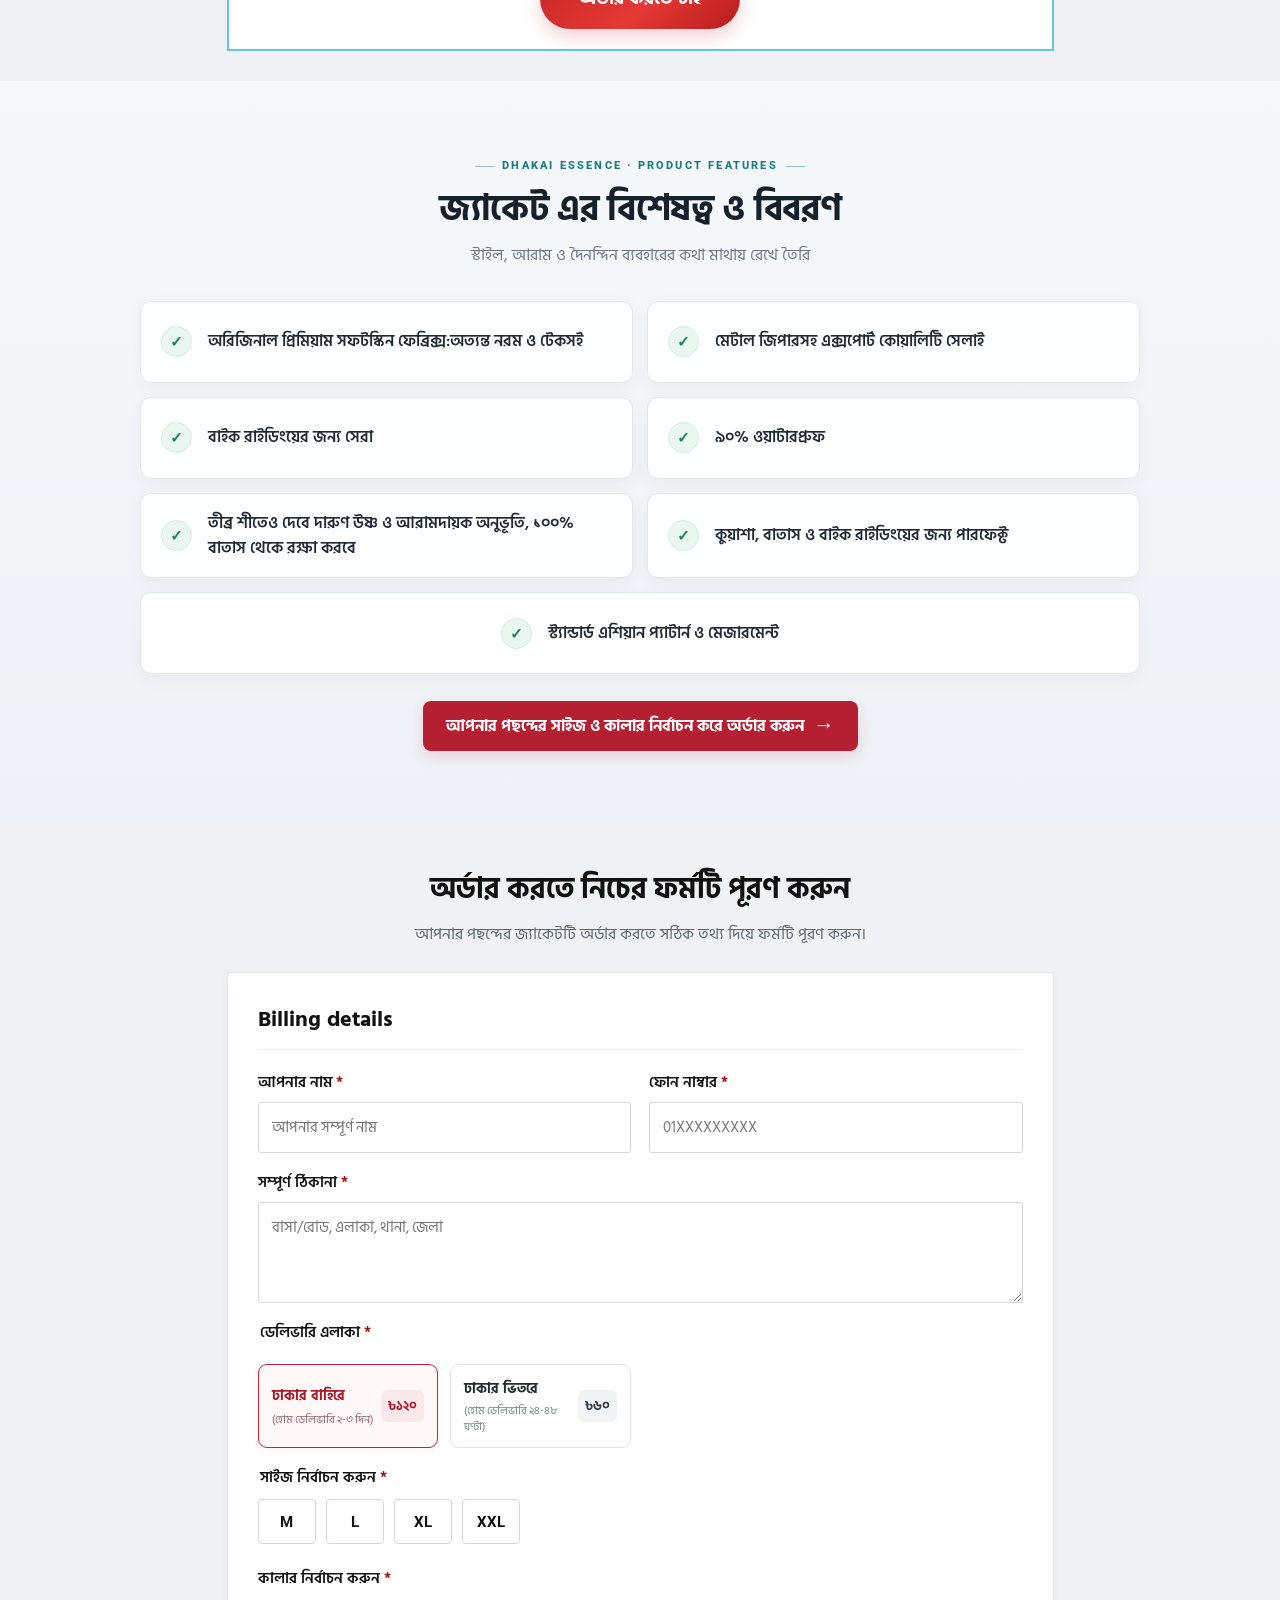
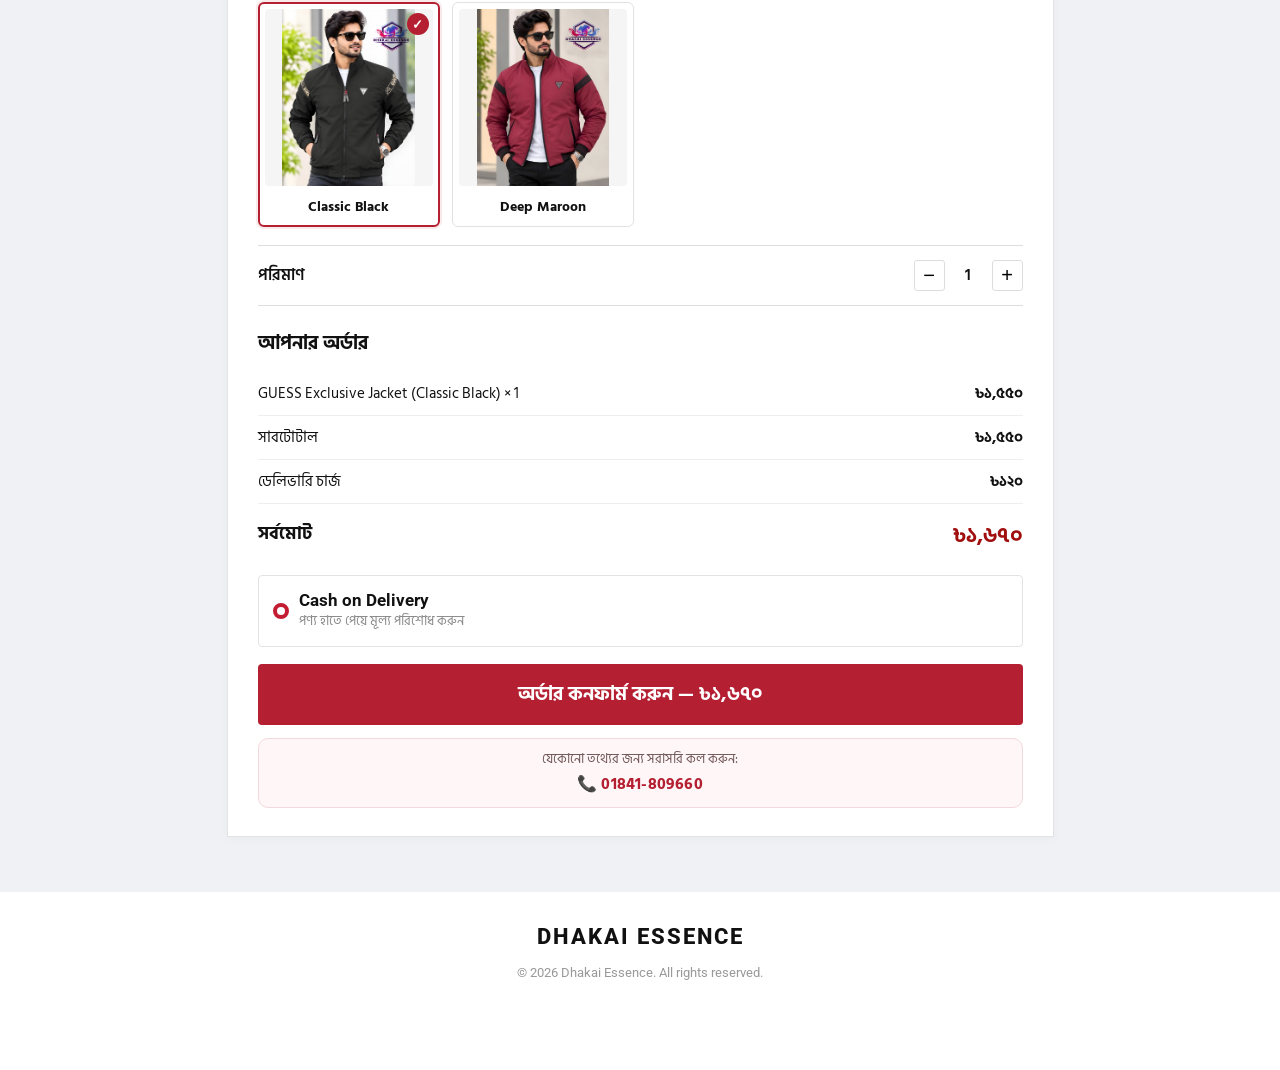
==== commit ae891cd2: "Update index.html" ====
--- a/index.html
+++ b/index.html
@@ -118,12 +118,11 @@
         </div>
         <div class="payment-choice"><span class="radio-dot"></span><div><b>Cash on Delivery</b><small>পণ্য হাতে পেয়ে মূল্য পরিশোধ করুন</small></div></div>
         <button class="submit-button" type="submit" id="submit-button">অর্ডার কনফার্ম করুন — ৳১,৬৭০</button>
-        <p class="form-footnote">আপনার তথ্য শুধুমাত্র অর্ডার প্রসেস করার জন্য ব্যবহার করা হবে।</p>
         <div class="order-contact-help"><span>যেকোনো তথ্যের জন্য সরাসরি কল করুন:</span><a href="tel:01841809660">📞 01841-809660</a></div>
         <div id="form-message" class="form-message" role="status" aria-live="polite"></div>
       </form>
     </section>
-    <footer><b>DHAKAI ESSENCE</b> <small>© <span id="year"></span> Dhakai Essence. All rights reserved.</small></footer>
+    <footer><b>DHAKAI ESSENCE</b> <p></p><small>© <span id="year"></span> Dhakai Essence. All rights reserved.</small></footer>
   </main>
   <script src="/script.js" defer></script>
 </body>
--- a/styles.css
+++ b/styles.css
@@ -815,3 +815,5 @@
   .shipping-choice-options .shipping-option-copy small{font-size:10px}
   .shipping-choice-options label>span>b{font-size:12px;padding:4px 6px}
 }
+
+.order-contact-help{margin:13px auto 0;padding:11px 14px;text-align:center;background:#fff7f7;border:1px solid #f3d9dd;border-radius:10px;display:flex;flex-direction:column;align-items:center;gap:3px;color:#6f5558;font-size:13px;line-height:1.5}.order-contact-help a{color:#b51f32;font-size:16px;font-weight:700;text-decoration:none;letter-spacing:.2px}.order-contact-help a:hover{text-decoration:underline}
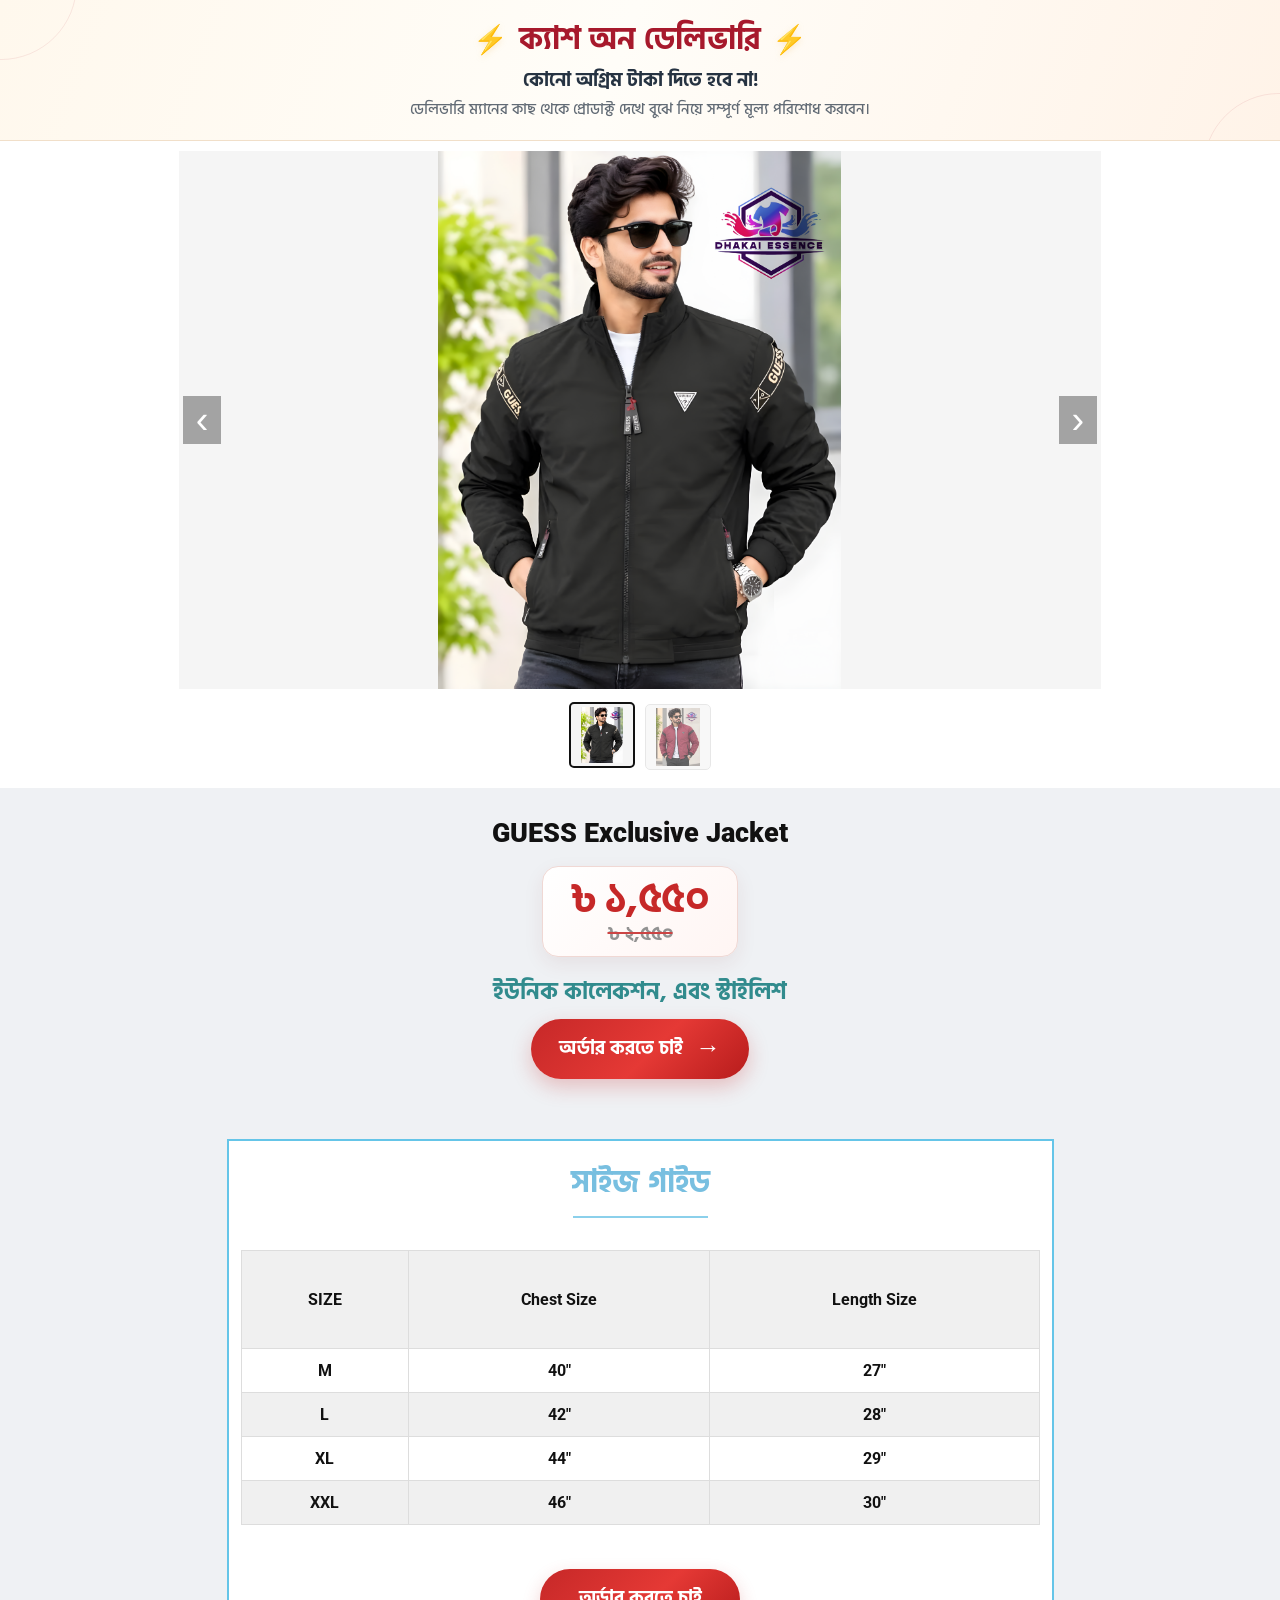
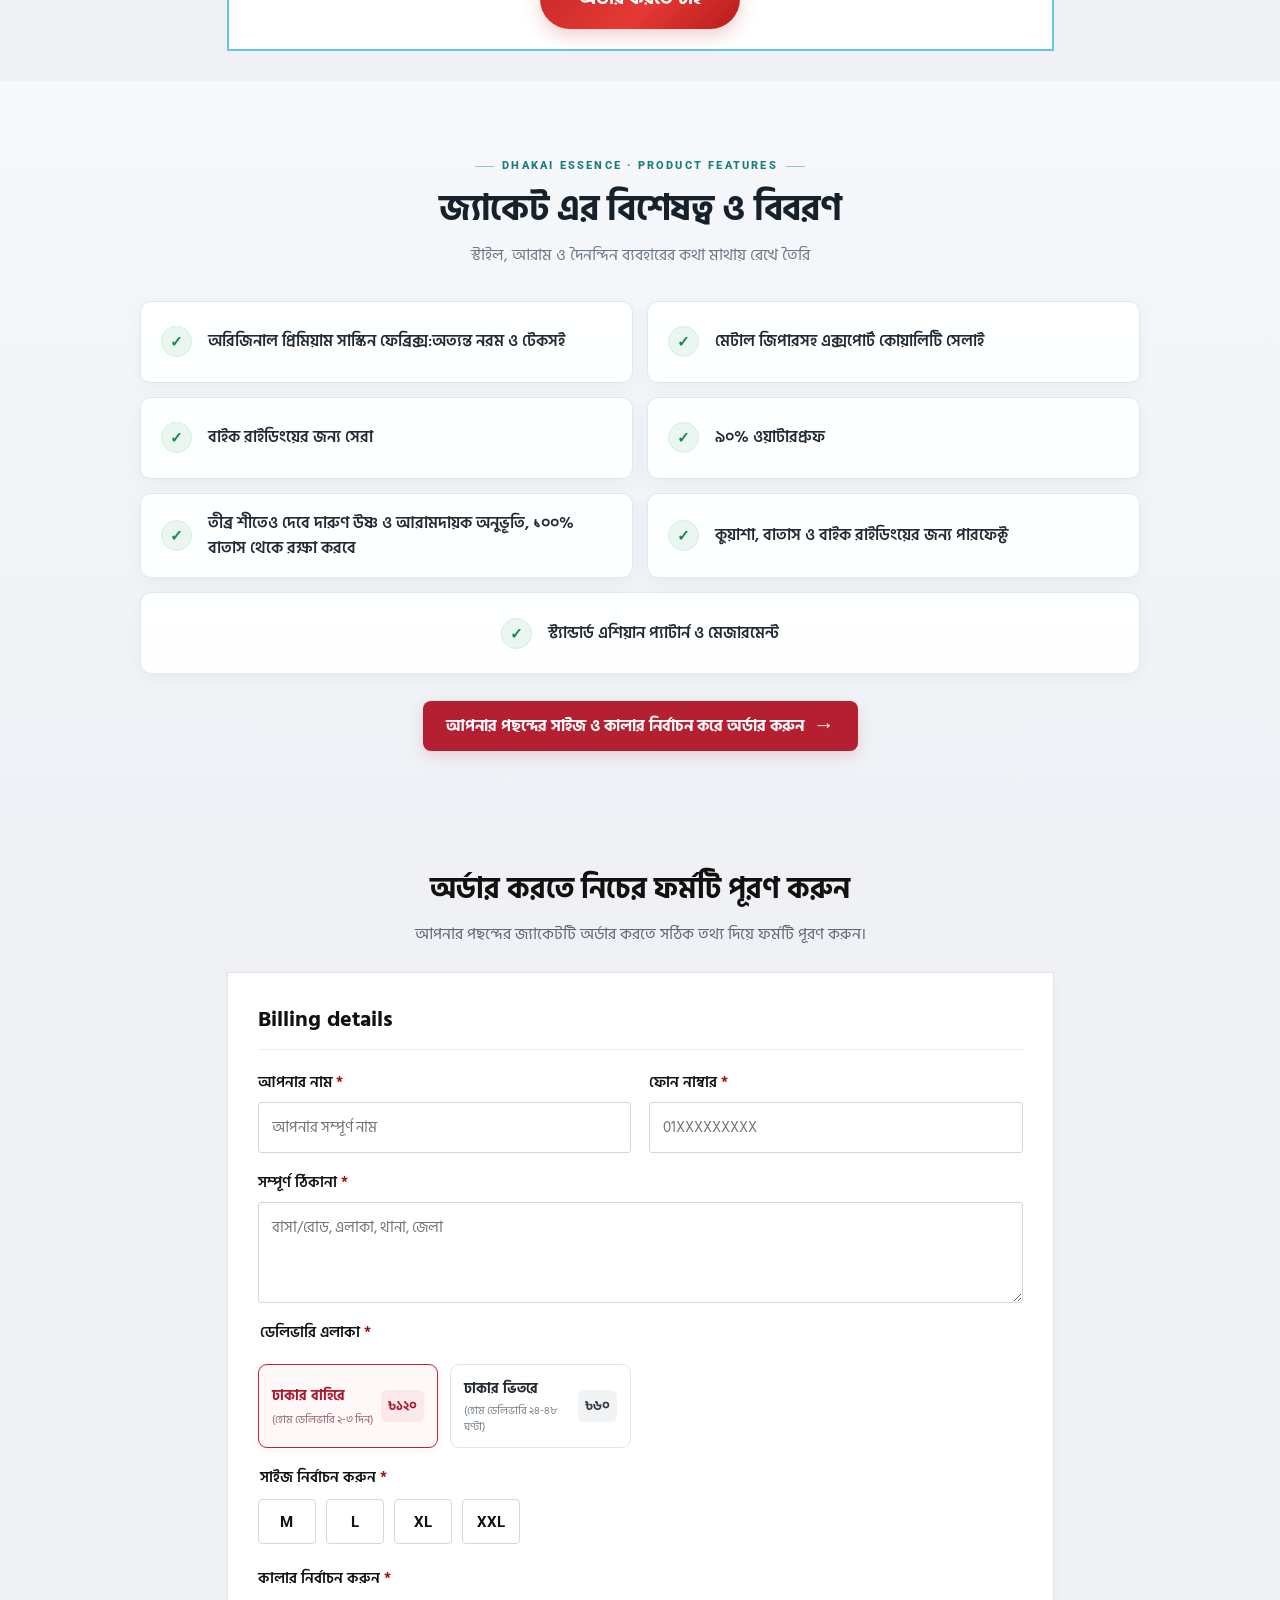
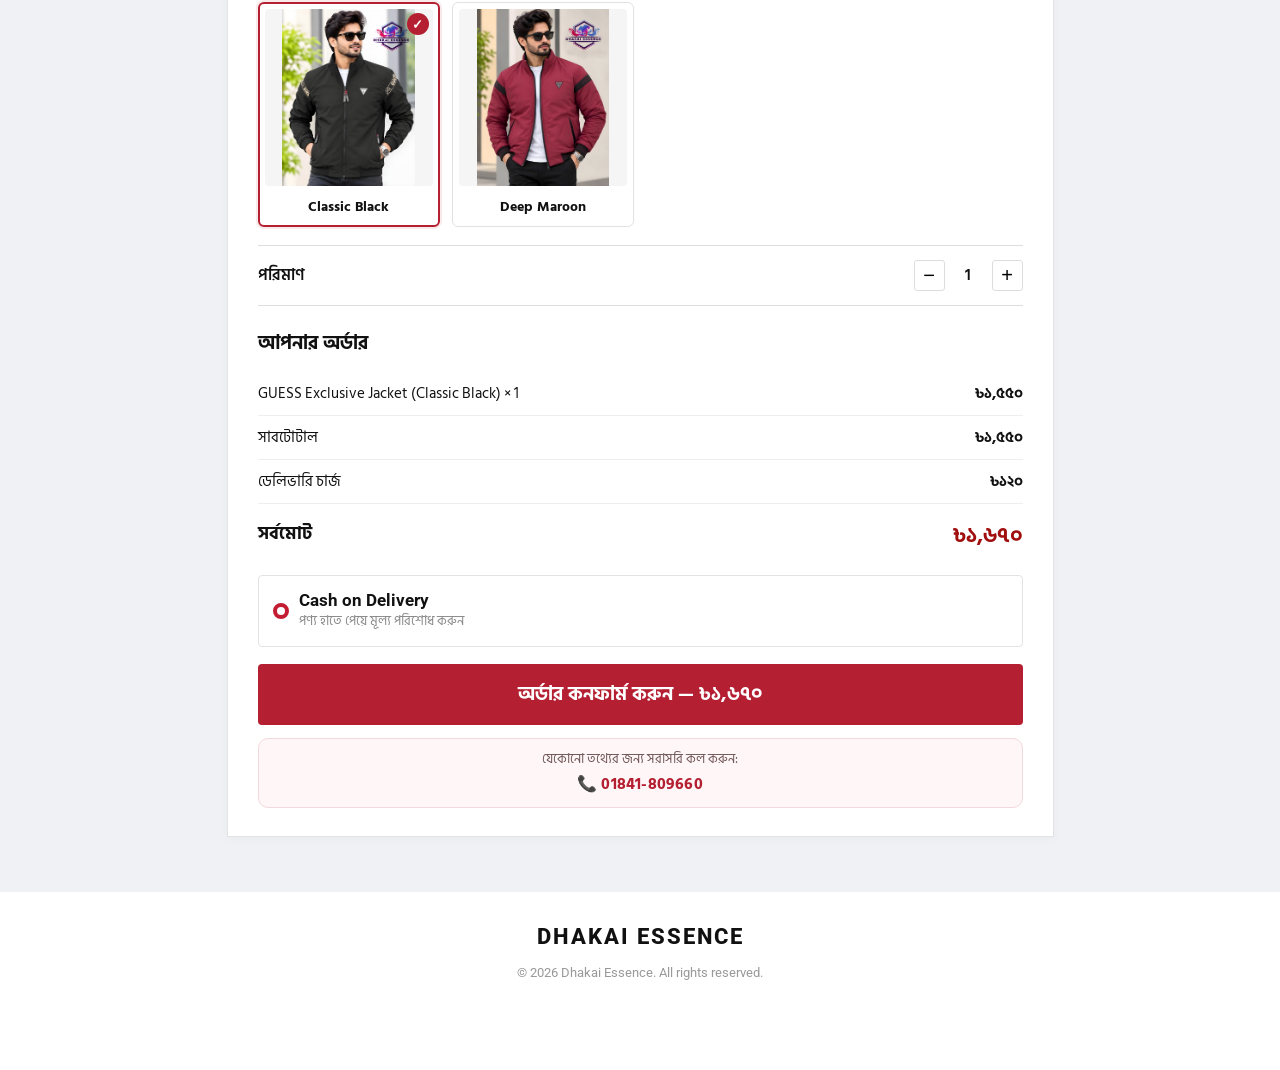
==== commit 01a49741: "Update index.html" ====
--- a/index.html
+++ b/index.html
@@ -75,7 +75,7 @@
           <p>স্টাইল, আরাম ও দৈনন্দিন ব্যবহারের কথা মাথায় রেখে তৈরি</p>
         </div>
         <div class="details-grid">
-          <div class="detail-card"><span class="detail-check">✓</span><span>অরিজিনাল প্রিমিয়াম সফটস্কিন ফেব্রিক্স:অত্যন্ত নরম ও টেকসই</span></div>
+          <div class="detail-card"><span class="detail-check">✓</span><span>অরিজিনাল প্রিমিয়াম সাস্কিন ফেব্রিক্স:অত্যন্ত নরম ও টেকসই</span></div>
           <div class="detail-card"><span class="detail-check">✓</span><span>মেটাল জিপারসহ এক্সপোর্ট কোয়ালিটি সেলাই</span></div>
           <div class="detail-card"><span class="detail-check">✓</span><span>বাইক রাইডিংয়ের জন্য সেরা</span></div>
           <div class="detail-card"><span class="detail-check">✓</span><span>৯০% ওয়াটারপ্রুফ</span></div>
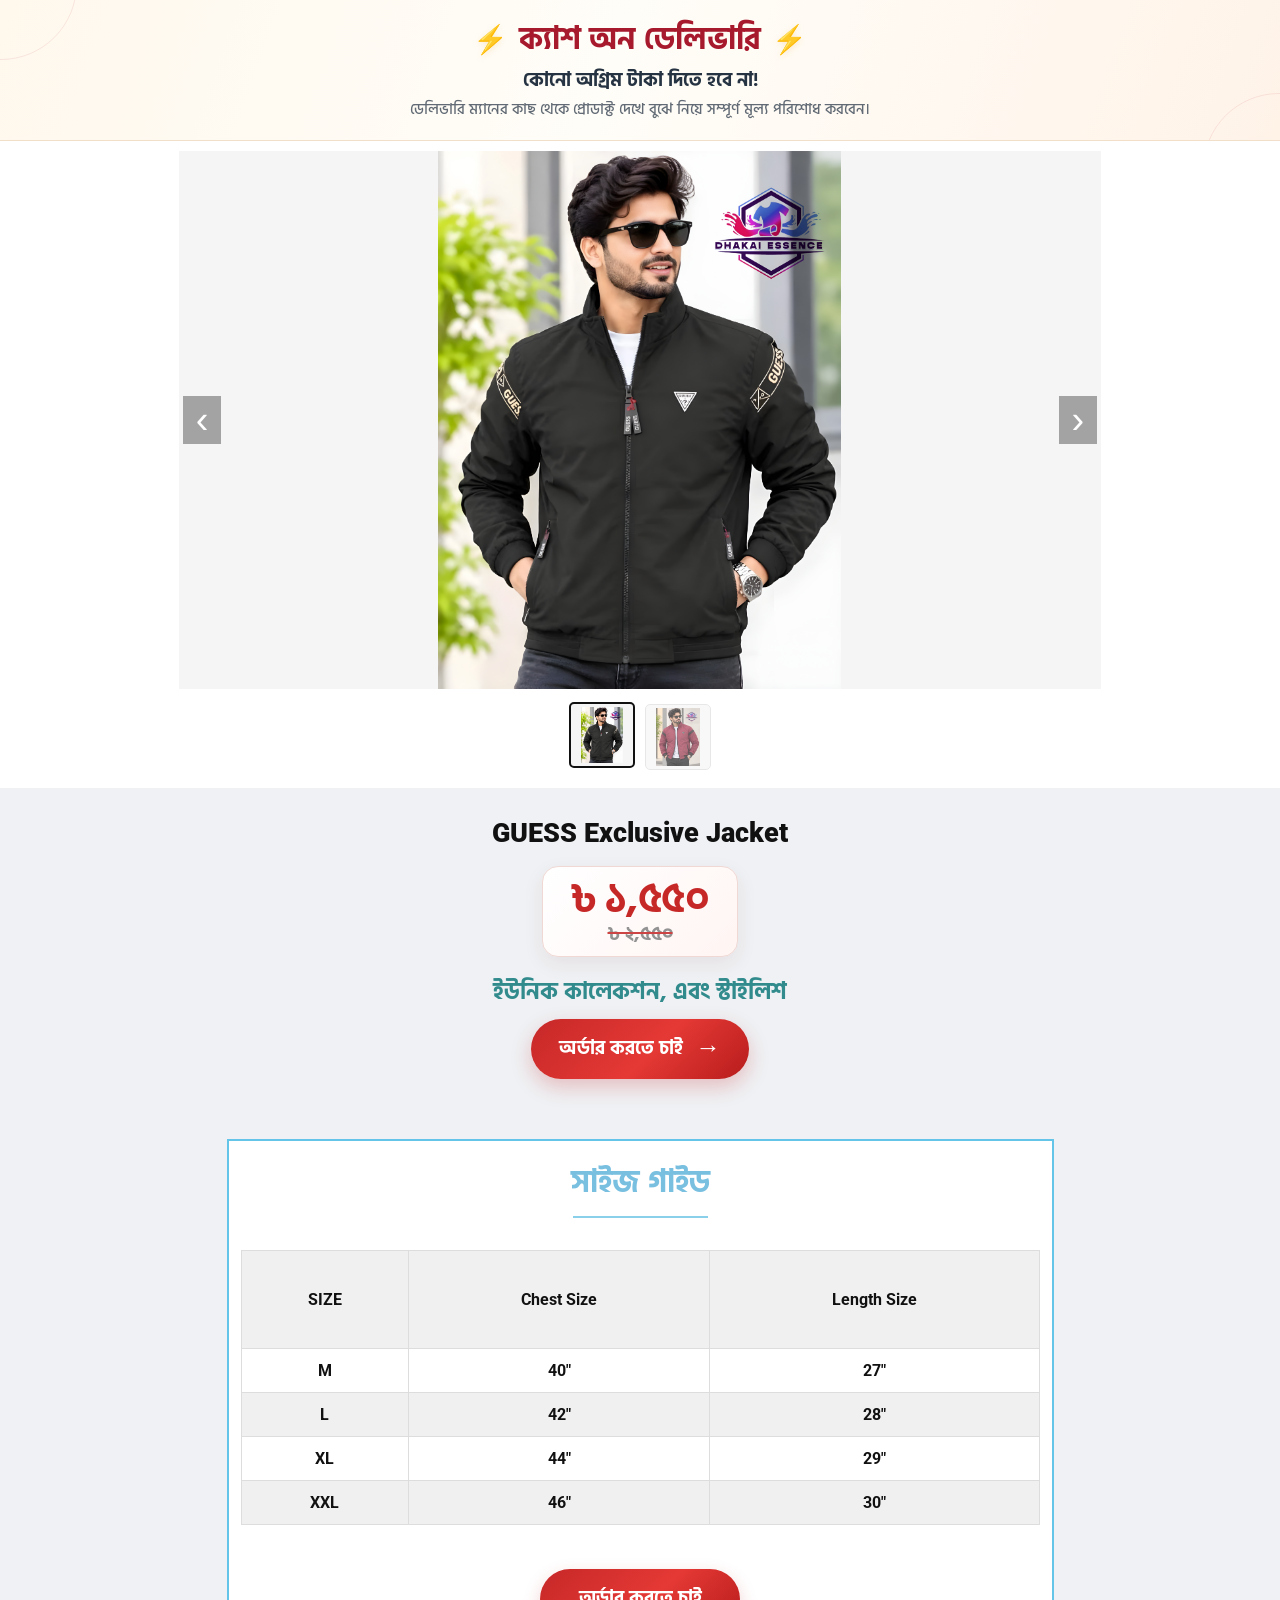
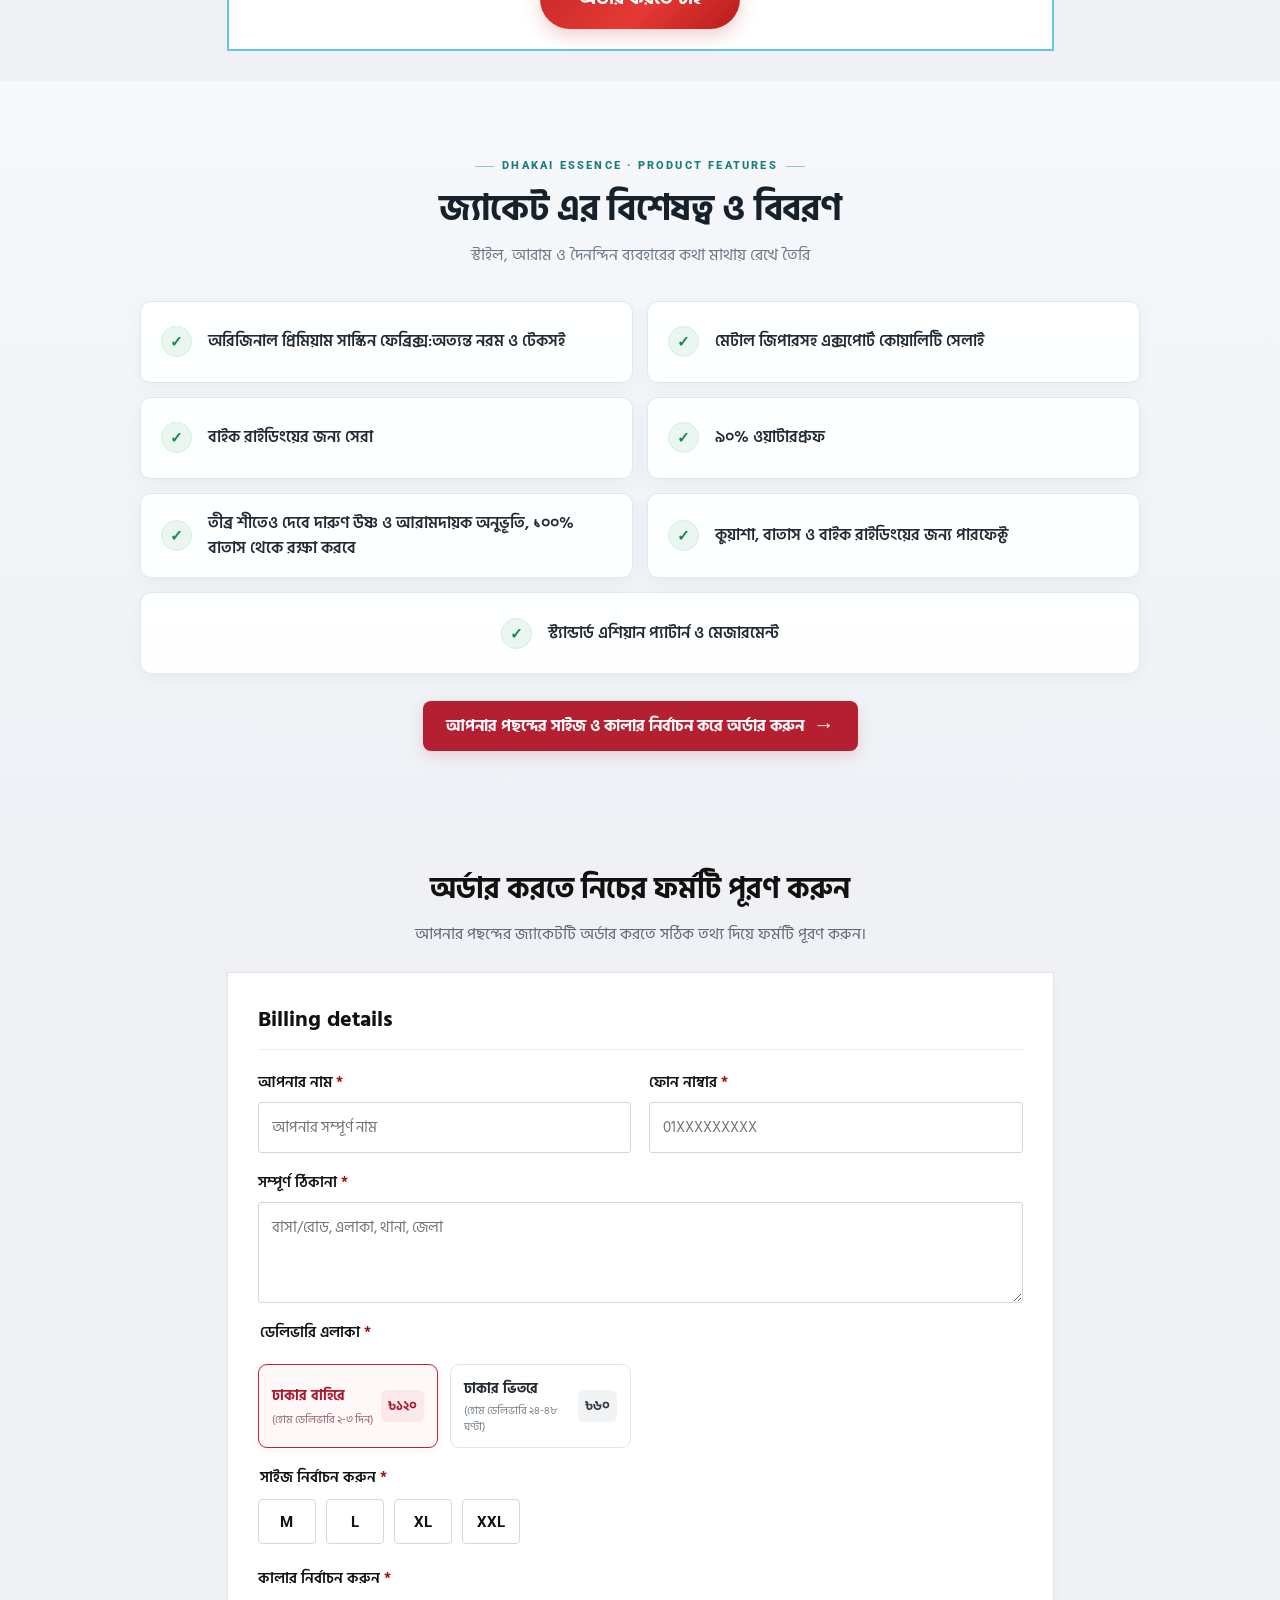
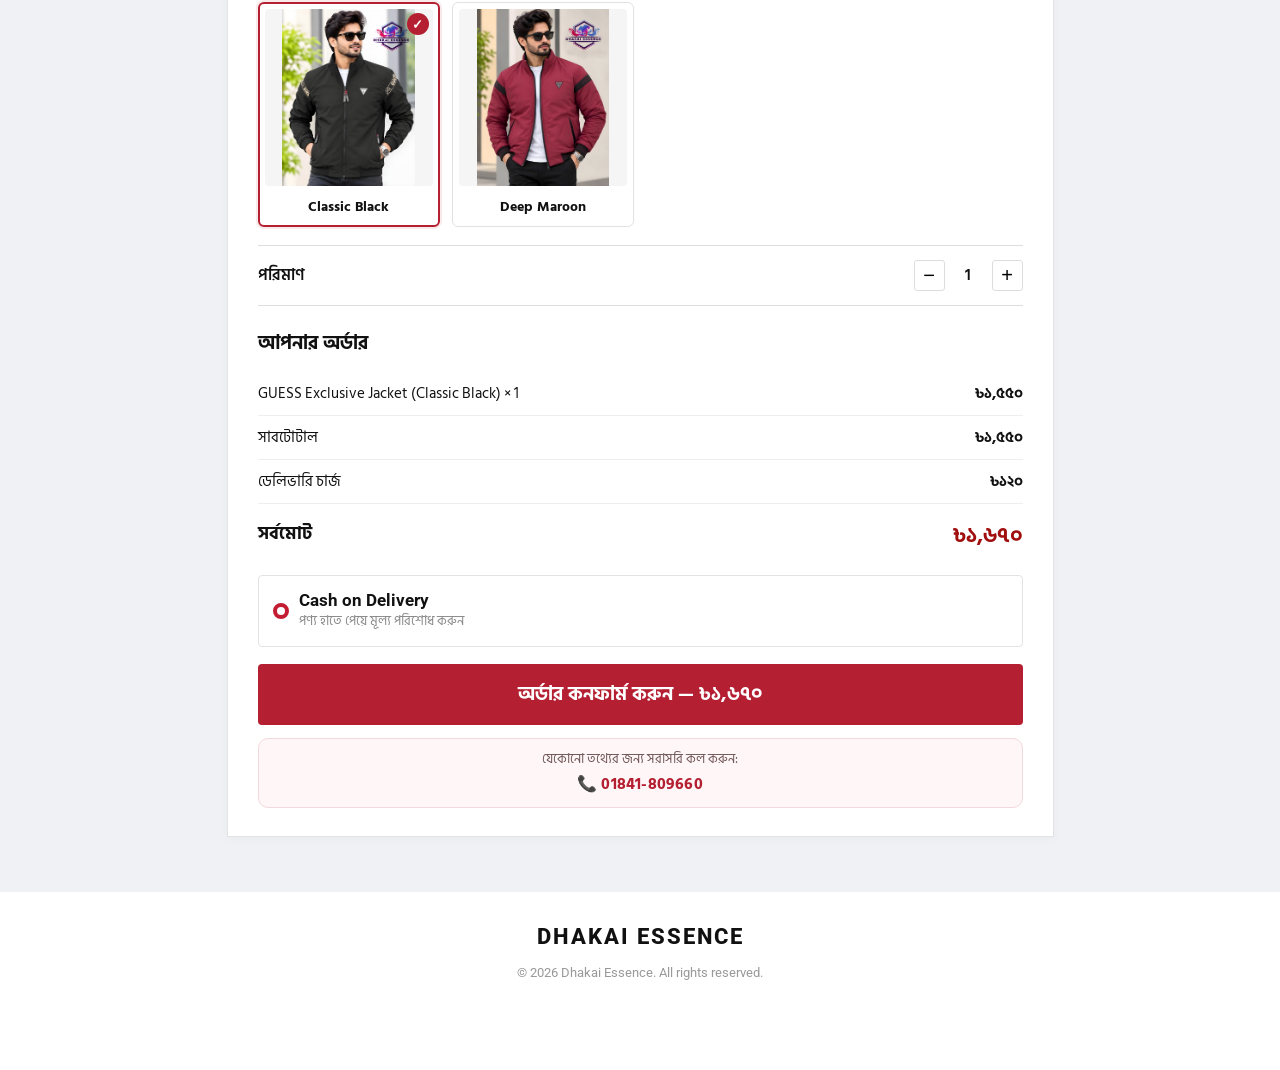
==== commit e2a3173b: "Update index.html" ====
--- a/index.html
+++ b/index.html
@@ -4,22 +4,22 @@
   <meta charset="utf-8" />
   <meta name="viewport" content="width=device-width, initial-scale=1, maximum-scale=1, user-scalable=no, viewport-fit=cover" />
   <meta name="theme-color" content="#ffffff" />
-  <meta name="description" content="Shop the Winter Half Zipper Style Jacket from DHAKAI ESSENCE. Stylish, lightweight winter wear with Cash on Delivery across Bangladesh." />
+  <meta name="description" content="Shop from DHAKAI ESSENCE with Cash on Delivery across Bangladesh." />
   <meta name="author" content="DHAKAI ESSENCE" />
   <meta name="application-name" content="DHAKAI ESSENCE" />
   <meta property="og:type" content="website" />
   <meta property="og:site_name" content="DHAKAI ESSENCE" />
-  <meta property="og:title" content="Winter Jacket | DHAKAI ESSENCE" />
-  <meta property="og:description" content="Stylish Winter Half Zipper Jacket — Cash on Delivery Across Bangladesh." />
+  <meta property="og:title" content="GUESS Exclusive Jacket | DHAKAI ESSENCE" />
+  <meta property="og:description" content="GUESS Exclusive Jacket — Cash on Delivery Across Bangladesh." />
   <meta property="og:url" content="https://dhakai-essence-jacket-order.vercel.app/" />
-  <meta property="og:image" content="https://dhakai-essence-jacket-order.vercel.app/jacket-black.jpg" />
-  <meta property="og:image:secure_url" content="https://dhakai-essence-jacket-order.vercel.app/jacket-black.jpg" />
+  <meta property="og:image" content="https://dhakai-essence-jacket-order.vercel.app/jacket-Deep-Maroon.png" />
+  <meta property="og:image:secure_url" content="https://dhakai-essence-jacket-order.vercel.app/jacket-Deep-Maroon.png" />
   <meta property="og:image:type" content="image/jpeg" />
   <meta property="og:image:alt" content="DHAKAI ESSENCE Winter Half Zipper Jacket in Classic Black" />
   <meta name="twitter:card" content="summary_large_image" />
   <meta name="twitter:title" content="Winter Jacket | DHAKAI ESSENCE" />
   <meta name="twitter:description" content="Stylish Winter Half Zipper Jacket — Cash on Delivery Across Bangladesh." />
-  <meta name="twitter:image" content="https://dhakai-essence-jacket-order.vercel.app/jacket-black.jpg" />
+  <meta name="twitter:image" content="https://dhakai-essence-jacket-order.vercel.app/jacket-Deep-Maroon.png" />
   <title>Winter Jacket | DHAKAI ESSENCE</title>
   <link rel="preconnect" href="https://fonts.googleapis.com" />
   <link rel="preconnect" href="https://fonts.gstatic.com" crossorigin />
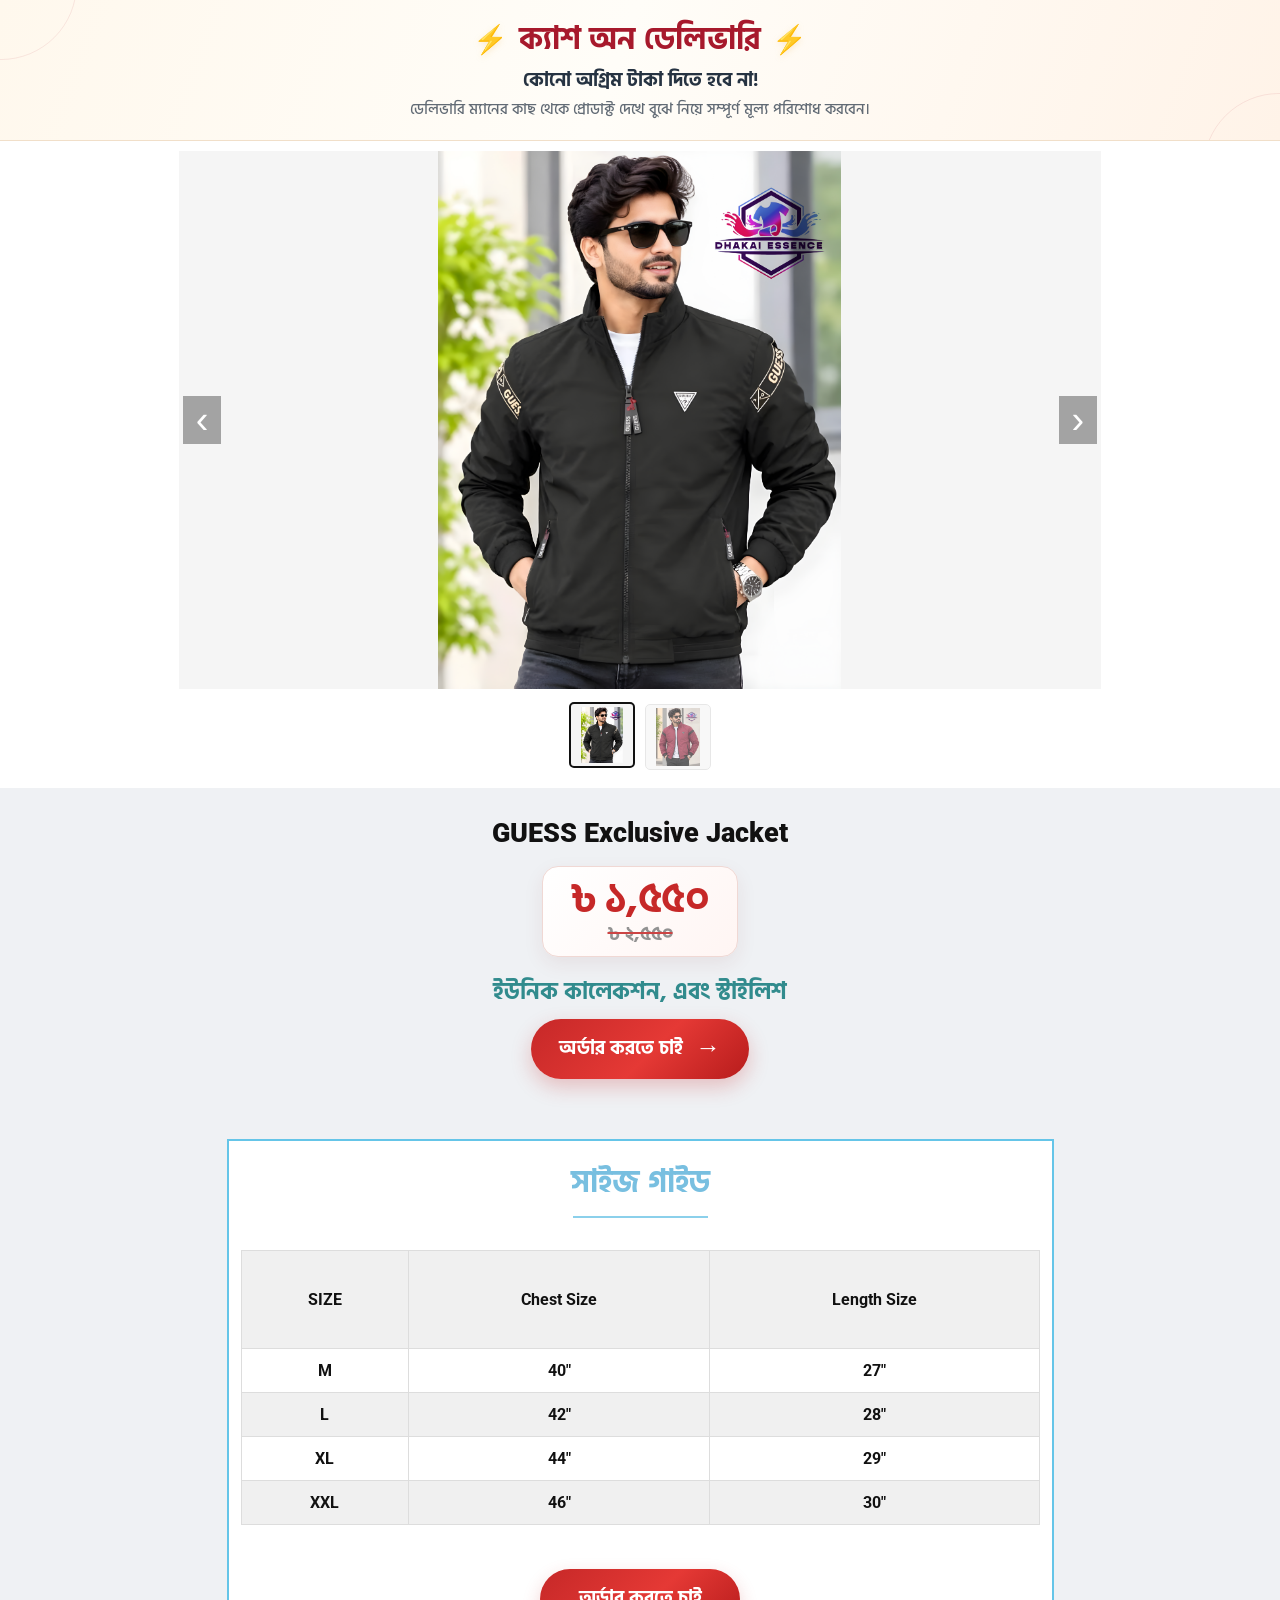
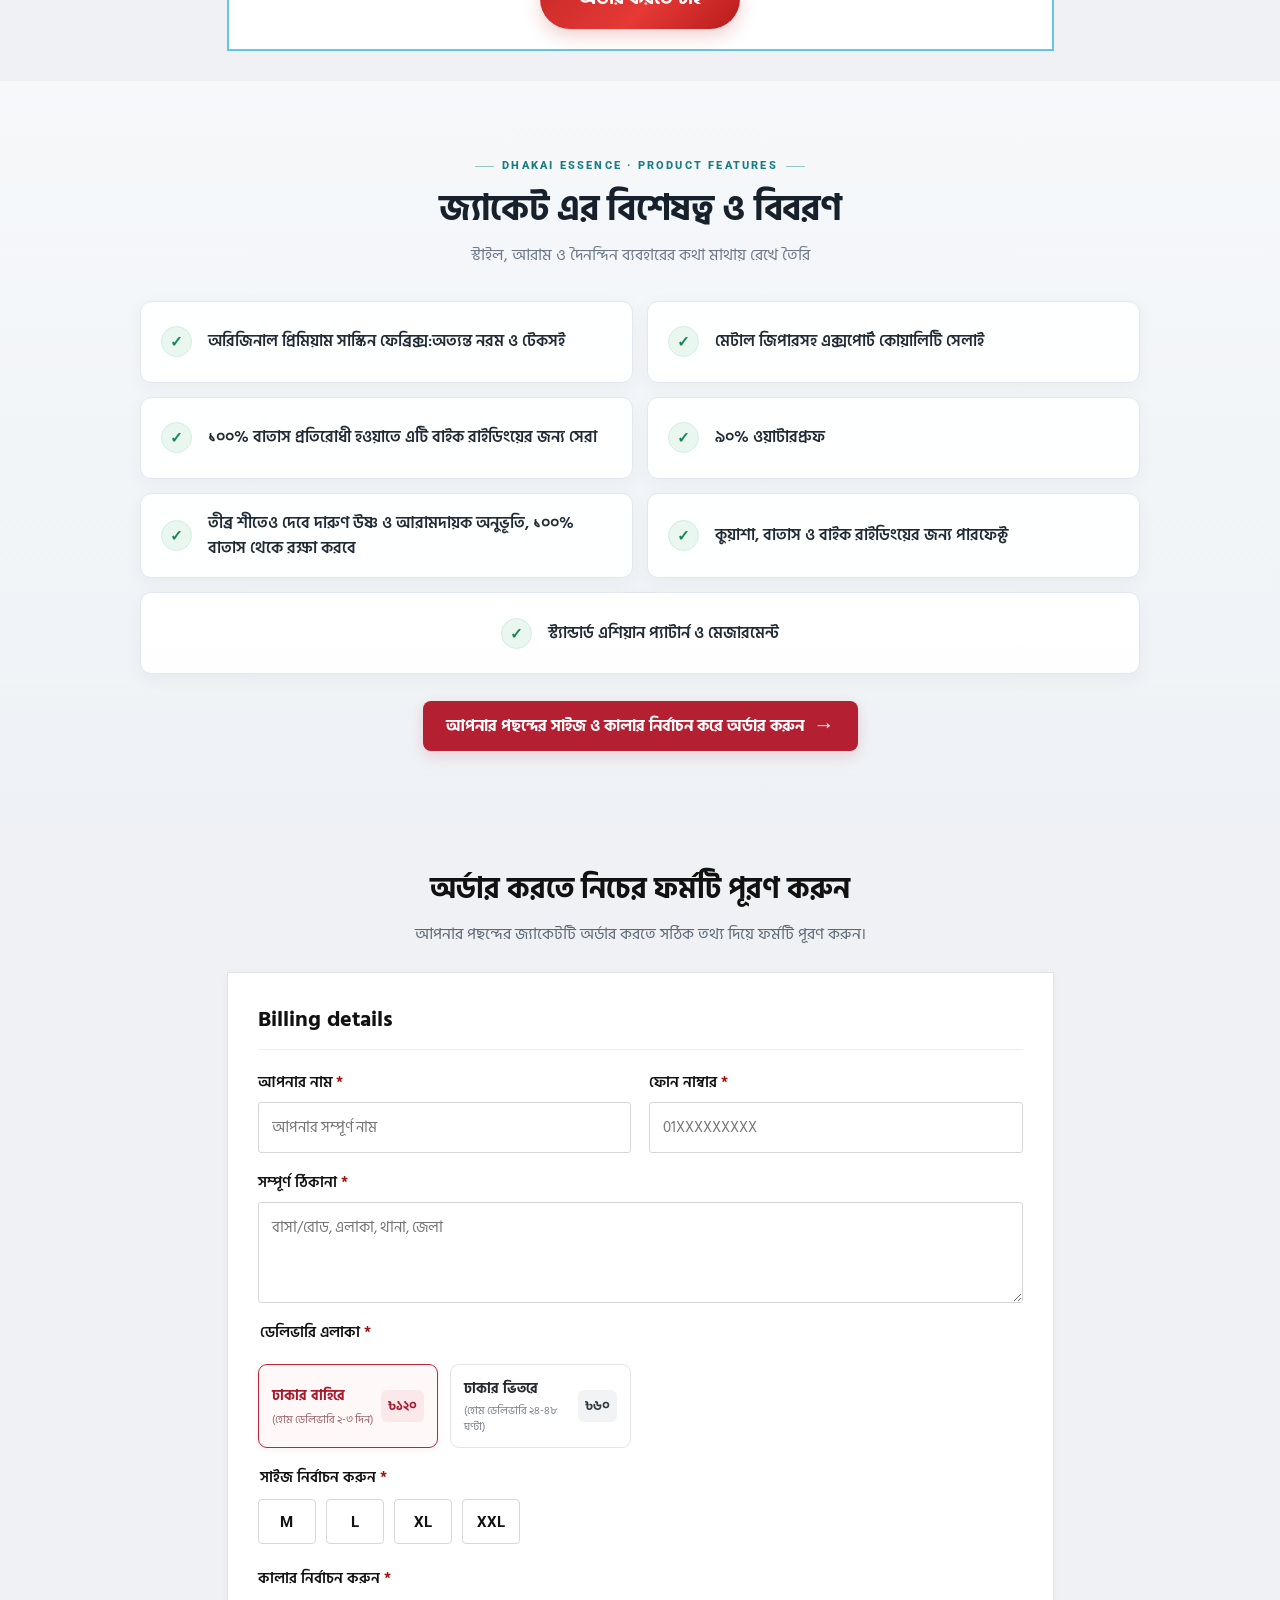
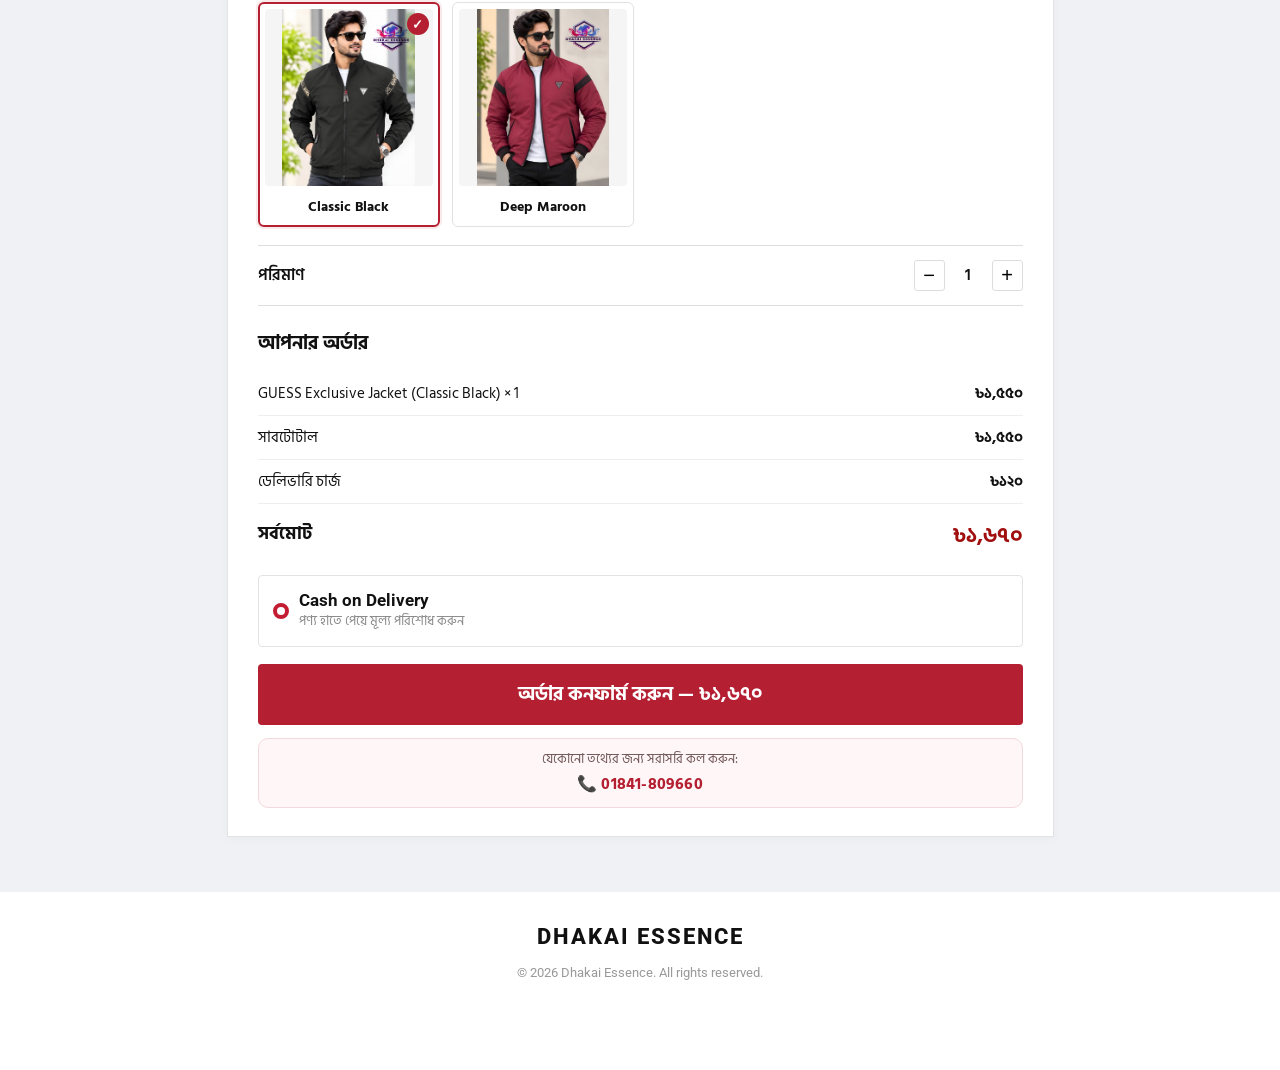
==== commit aae4a49a: "Enhance bike riding detail with windproof specification Updated the detail card for bike riding to s" ====
--- a/index.html
+++ b/index.html
@@ -17,10 +17,10 @@
   <meta property="og:image:type" content="image/jpeg" />
   <meta property="og:image:alt" content="DHAKAI ESSENCE Winter Half Zipper Jacket in Classic Black" />
   <meta name="twitter:card" content="summary_large_image" />
-  <meta name="twitter:title" content="Winter Jacket | DHAKAI ESSENCE" />
+  <meta name="twitter:title" content="GUESS Exclusive Jacket | DHAKAI ESSENCE" />
   <meta name="twitter:description" content="Stylish Winter Half Zipper Jacket — Cash on Delivery Across Bangladesh." />
   <meta name="twitter:image" content="https://dhakai-essence-jacket-order.vercel.app/jacket-Deep-Maroon.png" />
-  <title>Winter Jacket | DHAKAI ESSENCE</title>
+  <title>GUESS Exclusive Jacket | DHAKAI ESSENCE</title>
   <link rel="preconnect" href="https://fonts.googleapis.com" />
   <link rel="preconnect" href="https://fonts.gstatic.com" crossorigin />
   <link rel="stylesheet" href="/styles.css" />
@@ -77,7 +77,7 @@
         <div class="details-grid">
           <div class="detail-card"><span class="detail-check">✓</span><span>অরিজিনাল প্রিমিয়াম সাস্কিন ফেব্রিক্স:অত্যন্ত নরম ও টেকসই</span></div>
           <div class="detail-card"><span class="detail-check">✓</span><span>মেটাল জিপারসহ এক্সপোর্ট কোয়ালিটি সেলাই</span></div>
-          <div class="detail-card"><span class="detail-check">✓</span><span>বাইক রাইডিংয়ের জন্য সেরা</span></div>
+          <div class="detail-card"><span class="detail-check">✓</span><span>১০০% বাতাস প্রতিরোধী হওয়াতে এটি বাইক রাইডিংয়ের জন্য সেরা</span></div>
           <div class="detail-card"><span class="detail-check">✓</span><span>৯০% ওয়াটারপ্রুফ</span></div>
           <div class="detail-card"><span class="detail-check">✓</span><span>তীব্র শীতেও দেবে দারুণ উষ্ণ ও আরামদায়ক অনুভূতি, ১০০% বাতাস থেকে রক্ষা করবে</span></div>
           <div class="detail-card"><span class="detail-check">✓</span><span>কুয়াশা, বাতাস ও বাইক রাইডিংয়ের জন্য পারফেক্ট</span></div>
